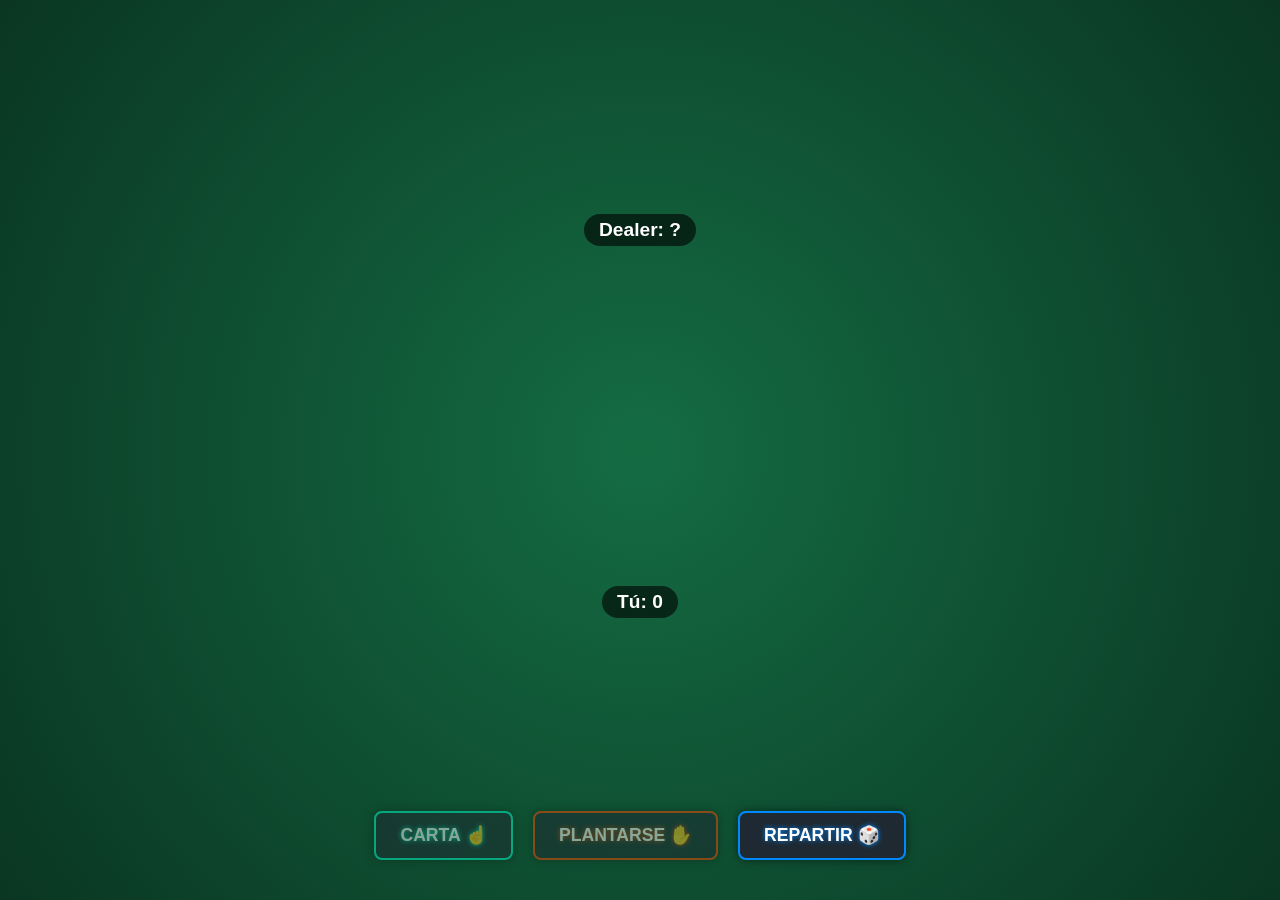
==== blackjack.html @ 56d58ff1 "Create blackjack.html" ====
<!DOCTYPE html>
<html lang="es">
<head>
<meta charset="UTF-8">
<meta name="viewport" content="width=device-width, initial-scale=1.0">
<title>Blackjack Shoreline</title>
<style>
  :root {
    --mesa-bg: #0f5132;
    --carta-w: 100px;
    --carta-h: 140px;
    --borde-radio: 8px;
    --neon-orange: #ff4500;
    --neon-green: #00ffcc;
  }

  body {
    margin: 0;
    padding: 20px;
    background-color: var(--mesa-bg);
    background-image: radial-gradient(circle, #146c43 0%, #0a3622 100%);
    font-family: 'Inter', sans-serif;
    color: white;
    height: 100vh;
    box-sizing: border-box;
    display: flex;
    flex-direction: column;
    justify-content: space-between;
    overflow: hidden;
  }

  .zona-juego {
    flex: 1;
    display: flex;
    flex-direction: column;
    align-items: center;
    justify-content: center;
    gap: 40px;
  }

  .mano-container {
    display: flex;
    flex-direction: column;
    align-items: center;
    gap: 10px;
  }

  .cartas-area {
    display: flex;
    gap: -40px; /* Las cartas se encimarán ligeramente */
    min-height: var(--carta-h);
  }

  .carta {
    width: var(--carta-w);
    height: var(--carta-h);
    background-color: white;
    border-radius: var(--borde-radio);
    box-shadow: -2px 5px 10px rgba(0,0,0,0.5);
    background-size: cover;
    background-position: center;
    transition: transform 0.3s ease, margin 0.3s ease;
    margin-left: -50px; /* Efecto abanico */
  }
  
  .carta:first-child { margin-left: 0; }
  .carta:hover { transform: translateY(-10px); }

  .carta.boca-abajo {
    background-image: repeating-linear-gradient(45deg, #b30000 0, #b30000 5px, #800000 5px, #800000 10px);
  }

  .carta.joker-glow {
    box-shadow: 0 0 20px #c300ff, 0 0 40px #c300ff;
  }

  .marcador {
    background: rgba(0,0,0,0.6);
    padding: 5px 15px;
    border-radius: 20px;
    font-weight: bold;
    font-size: 1.2rem;
  }

  .controles {
    display: flex;
    justify-content: center;
    gap: 20px;
    padding-bottom: 20px;
  }

  button {
    background: rgba(31, 40, 51, 0.95);
    color: #fff;
    border: 2px solid #fff;
    padding: 12px 24px;
    font-size: 1.1rem;
    font-weight: 800;
    border-radius: 8px;
    cursor: pointer;
    box-shadow: 0 0 10px rgba(0,0,0,0.5);
    text-transform: uppercase;
    transition: all 0.2s ease;
  }

  button:hover:not(:disabled) { transform: scale(1.05); }
  button:disabled { opacity: 0.5; cursor: not-allowed; border-color: #555; }

  #btn-pedir { border-color: var(--neon-green); text-shadow: 0 0 5px var(--neon-green); }
  #btn-plantarse { border-color: var(--neon-orange); text-shadow: 0 0 5px var(--neon-orange); }
  #btn-repartir { border-color: #0088ff; text-shadow: 0 0 5px #0088ff; }

  #mensaje-estado {
    position: absolute;
    top: 50%; left: 50%;
    transform: translate(-50%, -50%);
    font-size: 4rem;
    font-weight: 900;
    text-shadow: 0 5px 15px rgba(0,0,0,0.8);
    pointer-events: none;
    opacity: 0;
    transition: opacity 0.5s ease;
    z-index: 100;
    text-align: center;
  }
</style>
</head>
<body>

<h1 id="mensaje-estado">¡Ganas!</h1>

<div class="zona-juego">
  <div class="mano-container">
    <div class="marcador" id="puntos-dealer">Dealer: ?</div>
    <div class="cartas-area" id="cartas-dealer"></div>
  </div>

  <div class="mano-container">
    <div class="cartas-area" id="cartas-jugador"></div>
    <div class="marcador" id="puntos-jugador">Tú: 0</div>
  </div>
</div>

<div class="controles">
  <button id="btn-pedir" onclick="pedirCarta()" disabled>Carta ☝️</button>
  <button id="btn-plantarse" onclick="plantarse()" disabled>Plantarse ✋</button>
  <button id="btn-repartir" onclick="iniciarJuego()">Repartir 🎲</button>
</div>

<script>
const palos = ['Corazones', 'Diamantes', 'Treboles', 'Picas'];
const rangos = ['A', '2', '3', '4', '5', '6', '7', '8', '9', '10', 'J', 'Q', 'K'];

let mazo = [];
let manoJugador = [];
let manoDealer = [];
let juegoTerminado = true;

function crearMazo() {
  mazo = [];
  // 52 cartas clásicas
  for (let palo of palos) {
    for (let rango of rangos) {
      let valor = parseInt(rango);
      if (['J', 'Q', 'K'].includes(rango)) valor = 10;
      if (rango === 'A') valor = 11;
      mazo.push({ id: `${rango}_${palo}`, img: `./Naipes/${rango}_${palo}.png`, valor: valor, esJoker: false });
    }
  }
  // Los 2 Jokers (Valen 10 puntos en esta versión)
  mazo.push({ id: `1_Joker`, img: `./Naipes/1_Joker.png`, valor: 10, esJoker: true });
  mazo.push({ id: `2_Joker`, img: `./Naipes/2_Joker.png`, valor: 10, esJoker: true });

  // Barajar
  for (let i = mazo.length - 1; i > 0; i--) {
    const j = Math.floor(Math.random() * (i + 1));
    [mazo[i], mazo[j]] = [mazo[j], mazo[i]];
  }
}

function calcularPuntos(mano) {
  let total = 0;
  let ases = 0;
  for (let carta of mano) {
    total += carta.valor;
    if (carta.valor === 11) ases += 1;
  }
  // Ajustar Ases si nos pasamos de 21
  while (total > 21 && ases > 0) {
    total -= 10; // El As pasa de valer 11 a valer 1
    ases -= 1;
  }
  return total;
}

function renderizarCartas() {
  const divJugador = document.getElementById('cartas-jugador');
  const divDealer = document.getElementById('cartas-dealer');
  
  divJugador.innerHTML = '';
  divDealer.innerHTML = '';

  // Dibujar Jugador
  manoJugador.forEach(carta => {
    let div = document.createElement('div');
    div.className = 'carta' + (carta.esJoker ? ' joker-glow' : '');
    div.style.backgroundImage = `url('${carta.img}')`;
    divJugador.appendChild(div);
  });

  // Dibujar Dealer
  manoDealer.forEach((carta, index) => {
    let div = document.createElement('div');
    div.className = 'carta' + (carta.esJoker && juegoTerminado ? ' joker-glow' : '');
    
    // Ocultar la primera carta del dealer si el juego sigue
    if (index === 0 && !juegoTerminado) {
      div.classList.add('boca-abajo');
    } else {
      div.style.backgroundImage = `url('${carta.img}')`;
    }
    divDealer.appendChild(div);
  });

  // Actualizar marcadores
  document.getElementById('puntos-jugador').innerText = `Tú: ${calcularPuntos(manoJugador)}`;
  
  if (juegoTerminado) {
    document.getElementById('puntos-dealer').innerText = `Dealer: ${calcularPuntos(manoDealer)}`;
  } else {
    // Si no ha terminado, solo mostramos el valor de su carta visible
    document.getElementById('puntos-dealer').innerText = `Dealer: ?`; 
  }
}

function mostrarMensaje(texto, color) {
  const msg = document.getElementById('mensaje-estado');
  msg.innerText = texto;
  msg.style.color = color;
  msg.style.opacity = 1;
}

function alternarBotones(jugando) {
  document.getElementById('btn-pedir').disabled = !jugando;
  document.getElementById('btn-plantarse').disabled = !jugando;
  document.getElementById('btn-repartir').disabled = jugando;
}

function iniciarJuego() {
  crearMazo();
  manoJugador = [mazo.pop(), mazo.pop()];
  manoDealer = [mazo.pop(), mazo.pop()];
  juegoTerminado = false;
  
  document.getElementById('mensaje-estado').style.opacity = 0;
  alternarBotones(true);
  renderizarCartas();

  // Revisar si hubo Blackjack natural (21 en las dos primeras cartas)
  if (calcularPuntos(manoJugador) === 21) {
    plantarse();
  }
}

function pedirCarta() {
  if (juegoTerminado) return;
  
  manoJugador.push(mazo.pop());
  renderizarCartas();

  if (calcularPuntos(manoJugador) > 21) {
    terminarJuego("¡Te pasaste! 💥", "#ff4500");
  } else if (calcularPuntos(manoJugador) === 21) {
    plantarse();
  }
}

function plantarse() {
  if (juegoTerminado) return;
  juegoTerminado = true;
  alternarBotones(false);
  
  // Turno automático del Dealer (Pide carta hasta tener 17 o más)
  let puntosDealer = calcularPuntos(manoDealer);
  while (puntosDealer < 17) {
    manoDealer.push(mazo.pop());
    puntosDealer = calcularPuntos(manoDealer);
  }

  renderizarCartas();
  determinarGanador();
}

function determinarGanador() {
  let puntosJugador = calcularPuntos(manoJugador);
  let puntosDealer = calcularPuntos(manoDealer);

  if (puntosDealer > 21) {
    terminarJuego("¡Dealer se pasó! GANAS 🎉", "#00ffcc");
  } else if (puntosJugador > puntosDealer) {
    terminarJuego("¡GANAS! 🏆", "#00ffcc");
  } else if (puntosJugador < puntosDealer) {
    terminarJuego("Dealer gana 💀", "#ff4500");
  } else {
    terminarJuego("Empate 🤝", "#ffff00");
  }
}

function terminarJuego(mensaje, color) {
  juegoTerminado = true;
  alternarBotones(false);
  renderizarCartas();
  mostrarMensaje(mensaje, color);
}
</script>
</body>
</html>
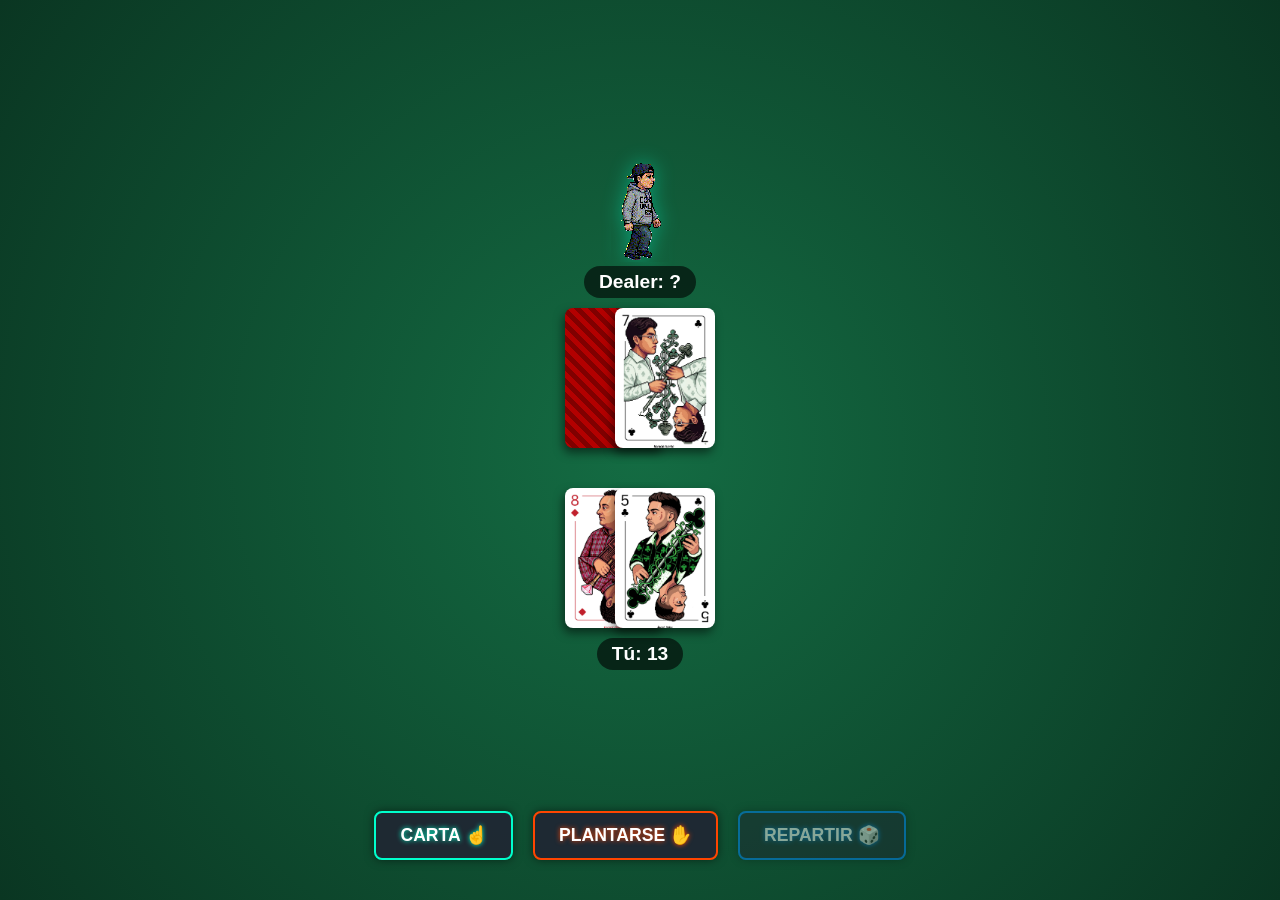
==== commit f786a7a4: "Update blackjack.html" ====
--- a/blackjack.html
+++ b/blackjack.html
@@ -27,6 +27,7 @@
     flex-direction: column;
     justify-content: space-between;
     overflow: hidden;
+    position: relative;
   }
 
   .zona-juego {
@@ -45,9 +46,33 @@
     gap: 10px;
   }
 
+  /* === NUEVO: ESTILOS DEL DEALER (SPRITE) === */
+  .dealer-info {
+    display: flex;
+    flex-direction: column;
+    align-items: center;
+    gap: 5px;
+  }
+
+  .dealer-sprite {
+    height: 100px; /* Tamaño del personaje */
+    width: auto;
+    image-rendering: pixelated;
+    image-rendering: crisp-edges;
+    filter: drop-shadow(0 0 10px rgba(0, 255, 204, 0.4));
+    transition: all 0.5s ease;
+  }
+
+  /* Efecto cuando el dealer pierde */
+  .dealer-derrotado {
+    filter: grayscale(100%) opacity(0.6) drop-shadow(0 0 0px transparent);
+    transform: scale(0.9) translateY(10px);
+  }
+  /* ======================================= */
+
   .cartas-area {
     display: flex;
-    gap: -40px; /* Las cartas se encimarán ligeramente */
+    gap: -40px;
     min-height: var(--carta-h);
   }
 
@@ -60,7 +85,7 @@
     background-size: cover;
     background-position: center;
     transition: transform 0.3s ease, margin 0.3s ease;
-    margin-left: -50px; /* Efecto abanico */
+    margin-left: -50px;
   }
   
   .carta:first-child { margin-left: 0; }
@@ -70,9 +95,7 @@
     background-image: repeating-linear-gradient(45deg, #b30000 0, #b30000 5px, #800000 5px, #800000 10px);
   }
 
-  .carta.joker-glow {
-    box-shadow: 0 0 20px #c300ff, 0 0 40px #c300ff;
-  }
+  .carta.joker-glow { box-shadow: 0 0 20px #c300ff, 0 0 40px #c300ff; }
 
   .marcador {
     background: rgba(0,0,0,0.6);
@@ -80,6 +103,7 @@
     border-radius: 20px;
     font-weight: bold;
     font-size: 1.2rem;
+    z-index: 10;
   }
 
   .controles {
@@ -87,6 +111,7 @@
     justify-content: center;
     gap: 20px;
     padding-bottom: 20px;
+    z-index: 10;
   }
 
   button {
@@ -123,6 +148,23 @@
     z-index: 100;
     text-align: center;
   }
+
+  /* === NUEVO: ANIMACIÓN CONFETI === */
+  .confeti {
+    position: absolute;
+    top: -20px;
+    width: 10px;
+    height: 20px;
+    background-color: var(--neon-green);
+    z-index: 50;
+    animation: caer linear forwards;
+  }
+
+  @keyframes caer {
+    0% { transform: translateY(0) rotate(0deg); opacity: 1; }
+    100% { transform: translateY(110vh) rotate(720deg); opacity: 0; }
+  }
+  /* ================================ */
 </style>
 </head>
 <body>
@@ -131,7 +173,10 @@
 
 <div class="zona-juego">
   <div class="mano-container">
-    <div class="marcador" id="puntos-dealer">Dealer: ?</div>
+    <div class="dealer-info">
+      <img id="dealer-sprite" class="dealer-sprite" src="" style="display:none;" alt="Dealer">
+      <div class="marcador" id="puntos-dealer">Dealer: ?</div>
+    </div>
     <div class="cartas-area" id="cartas-dealer"></div>
   </div>
 
@@ -151,14 +196,50 @@
 const palos = ['Corazones', 'Diamantes', 'Treboles', 'Picas'];
 const rangos = ['A', '2', '3', '4', '5', '6', '7', '8', '9', '10', 'J', 'Q', 'K'];
 
+// Array con los nombres de tus Gifs (basado en tu captura)
+const listaSprites = ['5674', '5699', '5729', '5798', '5845', '5857', '5944', '5946', '5959', '5994', '6001', '6073', '6089', '6102', '6103', '6173', '6645'];
+
 let mazo = [];
 let manoJugador = [];
 let manoDealer = [];
 let juegoTerminado = true;
 
+// === NUEVO: FUNCIONES VISUALES (DEALER Y CONFETI) ===
+function elegirDealerAlAzar() {
+  const imgDealer = document.getElementById('dealer-sprite');
+  const idAleatorio = listaSprites[Math.floor(Math.random() * listaSprites.length)];
+  
+  imgDealer.src = `./Sprite/${idAleatorio}.gif`;
+  imgDealer.style.display = 'block';
+  imgDealer.classList.remove('dealer-derrotado'); // Quitar efecto de derrota si lo tenía
+  
+  // Si no encuentra la imagen, la oculta para que no se vea feo
+  imgDealer.onerror = function() { this.style.display = 'none'; };
+}
+
+function lanzarConfeti() {
+  const colores = ['#00ffcc', '#ff4500', '#c300ff', '#ffff00', '#ffffff'];
+  
+  for (let i = 0; i < 60; i++) {
+    let confeti = document.createElement('div');
+    confeti.className = 'confeti';
+    
+    // Posición, color y velocidad aleatoria
+    confeti.style.left = Math.random() * 100 + 'vw';
+    confeti.style.backgroundColor = colores[Math.floor(Math.random() * colores.length)];
+    confeti.style.animationDuration = (Math.random() * 2 + 2) + 's';
+    confeti.style.animationDelay = (Math.random() * 0.5) + 's';
+    
+    document.body.appendChild(confeti);
+    
+    // Limpiar el DOM después de que caigan
+    setTimeout(() => confeti.remove(), 4000);
+  }
+}
+// ====================================================
+
 function crearMazo() {
   mazo = [];
-  // 52 cartas clásicas
   for (let palo of palos) {
     for (let rango of rangos) {
       let valor = parseInt(rango);
@@ -167,11 +248,9 @@
       mazo.push({ id: `${rango}_${palo}`, img: `./Naipes/${rango}_${palo}.png`, valor: valor, esJoker: false });
     }
   }
-  // Los 2 Jokers (Valen 10 puntos en esta versión)
   mazo.push({ id: `1_Joker`, img: `./Naipes/1_Joker.png`, valor: 10, esJoker: true });
   mazo.push({ id: `2_Joker`, img: `./Naipes/2_Joker.png`, valor: 10, esJoker: true });
 
-  // Barajar
   for (let i = mazo.length - 1; i > 0; i--) {
     const j = Math.floor(Math.random() * (i + 1));
     [mazo[i], mazo[j]] = [mazo[j], mazo[i]];
@@ -185,9 +264,8 @@
     total += carta.valor;
     if (carta.valor === 11) ases += 1;
   }
-  // Ajustar Ases si nos pasamos de 21
   while (total > 21 && ases > 0) {
-    total -= 10; // El As pasa de valer 11 a valer 1
+    total -= 10;
     ases -= 1;
   }
   return total;
@@ -200,7 +278,6 @@
   divJugador.innerHTML = '';
   divDealer.innerHTML = '';
 
-  // Dibujar Jugador
   manoJugador.forEach(carta => {
     let div = document.createElement('div');
     div.className = 'carta' + (carta.esJoker ? ' joker-glow' : '');
@@ -208,12 +285,10 @@
     divJugador.appendChild(div);
   });
 
-  // Dibujar Dealer
   manoDealer.forEach((carta, index) => {
     let div = document.createElement('div');
     div.className = 'carta' + (carta.esJoker && juegoTerminado ? ' joker-glow' : '');
     
-    // Ocultar la primera carta del dealer si el juego sigue
     if (index === 0 && !juegoTerminado) {
       div.classList.add('boca-abajo');
     } else {
@@ -222,13 +297,11 @@
     divDealer.appendChild(div);
   });
 
-  // Actualizar marcadores
   document.getElementById('puntos-jugador').innerText = `Tú: ${calcularPuntos(manoJugador)}`;
   
   if (juegoTerminado) {
     document.getElementById('puntos-dealer').innerText = `Dealer: ${calcularPuntos(manoDealer)}`;
   } else {
-    // Si no ha terminado, solo mostramos el valor de su carta visible
     document.getElementById('puntos-dealer').innerText = `Dealer: ?`; 
   }
 }
@@ -248,6 +321,8 @@
 
 function iniciarJuego() {
   crearMazo();
+  elegirDealerAlAzar(); // <--- Llamamos al dealer al iniciar
+  
   manoJugador = [mazo.pop(), mazo.pop()];
   manoDealer = [mazo.pop(), mazo.pop()];
   juegoTerminado = false;
@@ -256,7 +331,6 @@
   alternarBotones(true);
   renderizarCartas();
 
-  // Revisar si hubo Blackjack natural (21 en las dos primeras cartas)
   if (calcularPuntos(manoJugador) === 21) {
     plantarse();
   }
@@ -269,7 +343,7 @@
   renderizarCartas();
 
   if (calcularPuntos(manoJugador) > 21) {
-    terminarJuego("¡Te pasaste! 💥", "#ff4500");
+    terminarJuego("¡Te pasaste! 💥", "#ff4500", false);
   } else if (calcularPuntos(manoJugador) === 21) {
     plantarse();
   }
@@ -280,7 +354,6 @@
   juegoTerminado = true;
   alternarBotones(false);
   
-  // Turno automático del Dealer (Pide carta hasta tener 17 o más)
   let puntosDealer = calcularPuntos(manoDealer);
   while (puntosDealer < 17) {
     manoDealer.push(mazo.pop());
@@ -296,22 +369,32 @@
   let puntosDealer = calcularPuntos(manoDealer);
 
   if (puntosDealer > 21) {
-    terminarJuego("¡Dealer se pasó! GANAS 🎉", "#00ffcc");
+    terminarJuego("¡Dealer se pasó! GANAS 🎉", "#00ffcc", true);
   } else if (puntosJugador > puntosDealer) {
-    terminarJuego("¡GANAS! 🏆", "#00ffcc");
+    terminarJuego("¡GANAS! 🏆", "#00ffcc", true);
   } else if (puntosJugador < puntosDealer) {
-    terminarJuego("Dealer gana 💀", "#ff4500");
+    terminarJuego("Dealer gana 💀", "#ff4500", false);
   } else {
-    terminarJuego("Empate 🤝", "#ffff00");
-  }
-}
-
-function terminarJuego(mensaje, color) {
+    terminarJuego("Empate 🤝", "#ffff00", false);
+  }
+}
+
+// Actualizamos esta función para que reciba si ganaste o no
+function terminarJuego(mensaje, color, esVictoria) {
   juegoTerminado = true;
   alternarBotones(false);
   renderizarCartas();
   mostrarMensaje(mensaje, color);
-}
+  
+  // Lógica de victoria/derrota
+  if (esVictoria) {
+    lanzarConfeti();
+    document.getElementById('dealer-sprite').classList.add('dealer-derrotado');
+  }
+}
+
+// Iniciar automáticamente al cargar la página por primera vez
+window.onload = iniciarJuego;
 </script>
 </body>
 </html>
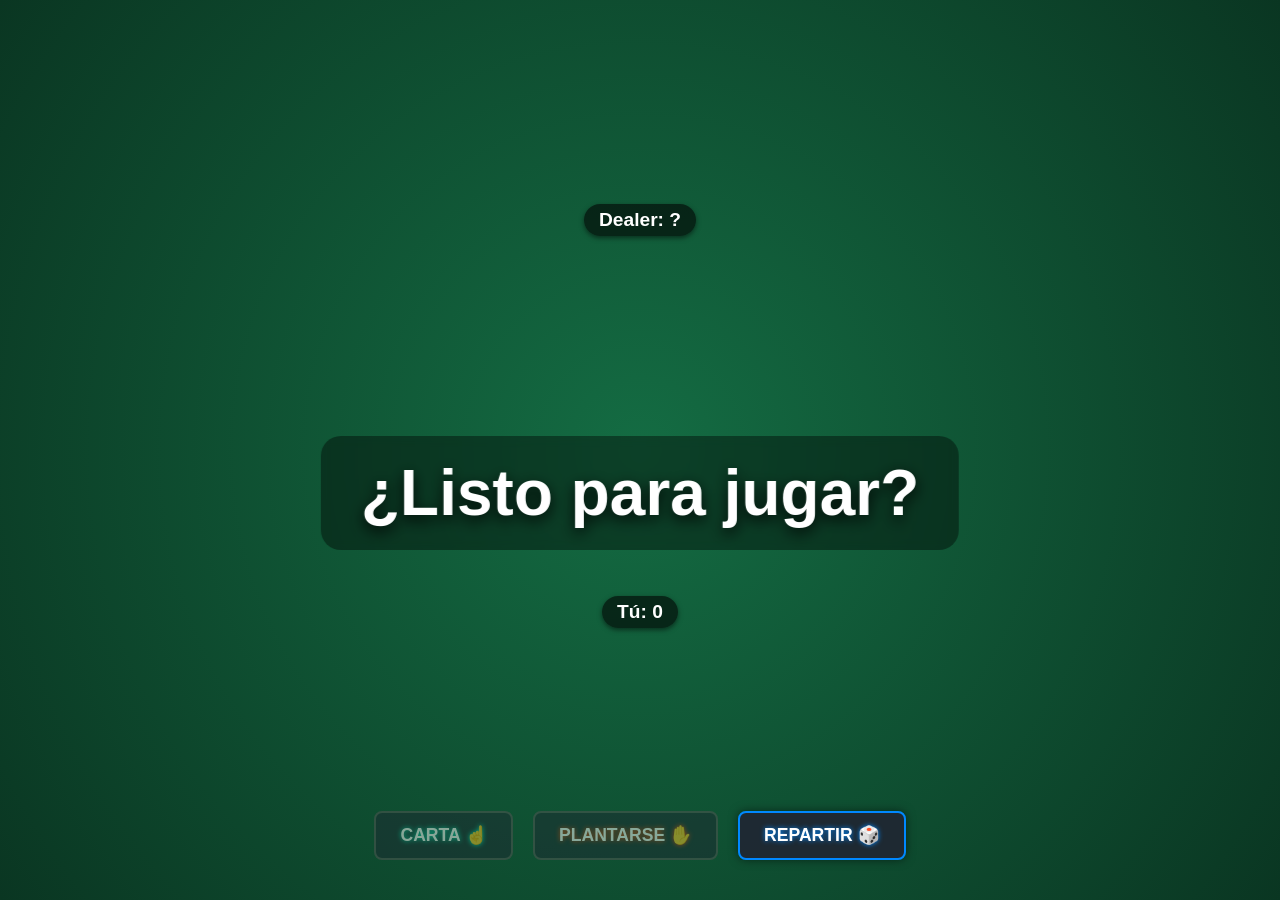
==== commit 91345faf: "Update blackjack.html" ====
--- a/blackjack.html
+++ b/blackjack.html
@@ -30,45 +30,35 @@
     position: relative;
   }
 
+  /* Animación de sacudida cuando pierdes */
+  .mesa-temblando {
+    animation: sacudir 0.4s ease-in-out;
+  }
+
+  @keyframes sacudir {
+    0% { transform: translateX(0); }
+    20% { transform: translateX(-15px) rotate(-1deg); }
+    40% { transform: translateX(15px) rotate(1deg); }
+    60% { transform: translateX(-15px) rotate(-1deg); }
+    80% { transform: translateX(15px) rotate(1deg); }
+    100% { transform: translateX(0); }
+  }
+
   .zona-juego {
     flex: 1;
     display: flex;
     flex-direction: column;
     align-items: center;
     justify-content: center;
-    gap: 40px;
+    gap: 50px;
   }
 
   .mano-container {
     display: flex;
     flex-direction: column;
     align-items: center;
-    gap: 10px;
-  }
-
-  /* === NUEVO: ESTILOS DEL DEALER (SPRITE) === */
-  .dealer-info {
-    display: flex;
-    flex-direction: column;
-    align-items: center;
-    gap: 5px;
-  }
-
-  .dealer-sprite {
-    height: 100px; /* Tamaño del personaje */
-    width: auto;
-    image-rendering: pixelated;
-    image-rendering: crisp-edges;
-    filter: drop-shadow(0 0 10px rgba(0, 255, 204, 0.4));
-    transition: all 0.5s ease;
-  }
-
-  /* Efecto cuando el dealer pierde */
-  .dealer-derrotado {
-    filter: grayscale(100%) opacity(0.6) drop-shadow(0 0 0px transparent);
-    transform: scale(0.9) translateY(10px);
-  }
-  /* ======================================= */
+    gap: 15px;
+  }
 
   .cartas-area {
     display: flex;
@@ -76,7 +66,14 @@
     min-height: var(--carta-h);
   }
 
+  /* Animación de reparto de cartas */
+  @keyframes aparecer-carta {
+    0% { top: -60px; opacity: 0; transform: scale(0.8) rotate(10deg); }
+    100% { top: 0; opacity: 1; transform: scale(1) rotate(0deg); }
+  }
+
   .carta {
+    position: relative;
     width: var(--carta-w);
     height: var(--carta-h);
     background-color: white;
@@ -86,10 +83,11 @@
     background-position: center;
     transition: transform 0.3s ease, margin 0.3s ease;
     margin-left: -50px;
+    animation: aparecer-carta 0.4s cubic-bezier(0.175, 0.885, 0.32, 1.275) forwards;
   }
   
   .carta:first-child { margin-left: 0; }
-  .carta:hover { transform: translateY(-10px); }
+  .carta:hover { transform: translateY(-15px) !important; z-index: 20; }
 
   .carta.boca-abajo {
     background-image: repeating-linear-gradient(45deg, #b30000 0, #b30000 5px, #800000 5px, #800000 10px);
@@ -104,6 +102,7 @@
     font-weight: bold;
     font-size: 1.2rem;
     z-index: 10;
+    box-shadow: 0 2px 5px rgba(0,0,0,0.5);
   }
 
   .controles {
@@ -129,11 +128,22 @@
   }
 
   button:hover:not(:disabled) { transform: scale(1.05); }
-  button:disabled { opacity: 0.5; cursor: not-allowed; border-color: #555; }
+  button:disabled { opacity: 0.5; cursor: not-allowed; border-color: #555 !important; box-shadow: none !important; }
 
   #btn-pedir { border-color: var(--neon-green); text-shadow: 0 0 5px var(--neon-green); }
   #btn-plantarse { border-color: var(--neon-orange); text-shadow: 0 0 5px var(--neon-orange); }
   #btn-repartir { border-color: #0088ff; text-shadow: 0 0 5px #0088ff; }
+
+  /* Pulso para invitar a jugar */
+  @keyframes pulso-btn {
+    0% { box-shadow: 0 0 10px #0088ff; transform: scale(1); }
+    50% { box-shadow: 0 0 25px #0088ff, 0 0 10px #0088ff inset; transform: scale(1.05); }
+    100% { box-shadow: 0 0 10px #0088ff; transform: scale(1); }
+  }
+
+  .btn-animado {
+    animation: pulso-btn 1.5s infinite;
+  }
 
   #mensaje-estado {
     position: absolute;
@@ -141,15 +151,19 @@
     transform: translate(-50%, -50%);
     font-size: 4rem;
     font-weight: 900;
-    text-shadow: 0 5px 15px rgba(0,0,0,0.8);
+    text-shadow: 0 5px 15px rgba(0,0,0,0.9);
     pointer-events: none;
-    opacity: 0;
-    transition: opacity 0.5s ease;
+    opacity: 1; /* Ahora es visible desde el inicio */
+    transition: opacity 0.3s ease, transform 0.3s ease;
     z-index: 100;
     text-align: center;
-  }
-
-  /* === NUEVO: ANIMACIÓN CONFETI === */
+    background: rgba(0,0,0,0.4);
+    padding: 20px 40px;
+    border-radius: 20px;
+    backdrop-filter: blur(5px);
+  }
+
+  /* Animación Confeti */
   .confeti {
     position: absolute;
     top: -20px;
@@ -164,19 +178,15 @@
     0% { transform: translateY(0) rotate(0deg); opacity: 1; }
     100% { transform: translateY(110vh) rotate(720deg); opacity: 0; }
   }
-  /* ================================ */
 </style>
 </head>
 <body>
 
-<h1 id="mensaje-estado">¡Ganas!</h1>
-
-<div class="zona-juego">
+<h1 id="mensaje-estado">Blackjack 21</h1>
+
+<div class="zona-juego" id="mesa-juego">
   <div class="mano-container">
-    <div class="dealer-info">
-      <img id="dealer-sprite" class="dealer-sprite" src="" style="display:none;" alt="Dealer">
-      <div class="marcador" id="puntos-dealer">Dealer: ?</div>
-    </div>
+    <div class="marcador" id="puntos-dealer">Dealer: ?</div>
     <div class="cartas-area" id="cartas-dealer"></div>
   </div>
 
@@ -189,54 +199,31 @@
 <div class="controles">
   <button id="btn-pedir" onclick="pedirCarta()" disabled>Carta ☝️</button>
   <button id="btn-plantarse" onclick="plantarse()" disabled>Plantarse ✋</button>
-  <button id="btn-repartir" onclick="iniciarJuego()">Repartir 🎲</button>
+  <button id="btn-repartir" class="btn-animado" onclick="iniciarJuego()">Repartir 🎲</button>
 </div>
 
 <script>
 const palos = ['Corazones', 'Diamantes', 'Treboles', 'Picas'];
 const rangos = ['A', '2', '3', '4', '5', '6', '7', '8', '9', '10', 'J', 'Q', 'K'];
-
-// Array con los nombres de tus Gifs (basado en tu captura)
-const listaSprites = ['5674', '5699', '5729', '5798', '5845', '5857', '5944', '5946', '5959', '5994', '6001', '6073', '6089', '6102', '6103', '6173', '6645'];
 
 let mazo = [];
 let manoJugador = [];
 let manoDealer = [];
 let juegoTerminado = true;
 
-// === NUEVO: FUNCIONES VISUALES (DEALER Y CONFETI) ===
-function elegirDealerAlAzar() {
-  const imgDealer = document.getElementById('dealer-sprite');
-  const idAleatorio = listaSprites[Math.floor(Math.random() * listaSprites.length)];
-  
-  imgDealer.src = `./Sprite/${idAleatorio}.gif`;
-  imgDealer.style.display = 'block';
-  imgDealer.classList.remove('dealer-derrotado'); // Quitar efecto de derrota si lo tenía
-  
-  // Si no encuentra la imagen, la oculta para que no se vea feo
-  imgDealer.onerror = function() { this.style.display = 'none'; };
-}
-
 function lanzarConfeti() {
   const colores = ['#00ffcc', '#ff4500', '#c300ff', '#ffff00', '#ffffff'];
-  
   for (let i = 0; i < 60; i++) {
     let confeti = document.createElement('div');
     confeti.className = 'confeti';
-    
-    // Posición, color y velocidad aleatoria
     confeti.style.left = Math.random() * 100 + 'vw';
     confeti.style.backgroundColor = colores[Math.floor(Math.random() * colores.length)];
     confeti.style.animationDuration = (Math.random() * 2 + 2) + 's';
     confeti.style.animationDelay = (Math.random() * 0.5) + 's';
-    
     document.body.appendChild(confeti);
-    
-    // Limpiar el DOM después de que caigan
     setTimeout(() => confeti.remove(), 4000);
   }
 }
-// ====================================================
 
 function crearMazo() {
   mazo = [];
@@ -278,10 +265,12 @@
   divJugador.innerHTML = '';
   divDealer.innerHTML = '';
 
-  manoJugador.forEach(carta => {
+  manoJugador.forEach((carta, index) => {
     let div = document.createElement('div');
     div.className = 'carta' + (carta.esJoker ? ' joker-glow' : '');
     div.style.backgroundImage = `url('${carta.img}')`;
+    // Añadir un pequeño retraso a cada carta para efecto de reparto en cascada
+    div.style.animationDelay = `${index * 0.15}s`;
     divJugador.appendChild(div);
   });
 
@@ -294,6 +283,7 @@
     } else {
       div.style.backgroundImage = `url('${carta.img}')`;
     }
+    div.style.animationDelay = `${index * 0.15}s`;
     divDealer.appendChild(div);
   });
 
@@ -311,29 +301,48 @@
   msg.innerText = texto;
   msg.style.color = color;
   msg.style.opacity = 1;
+  msg.style.transform = "translate(-50%, -50%) scale(1)";
+}
+
+function ocultarMensaje() {
+  const msg = document.getElementById('mensaje-estado');
+  msg.style.opacity = 0;
+  msg.style.transform = "translate(-50%, -50%) scale(0.8)";
 }
 
 function alternarBotones(jugando) {
   document.getElementById('btn-pedir').disabled = !jugando;
   document.getElementById('btn-plantarse').disabled = !jugando;
   document.getElementById('btn-repartir').disabled = jugando;
+  
+  const btnRepartir = document.getElementById('btn-repartir');
+  if (jugando) {
+    btnRepartir.classList.remove('btn-animado');
+  } else {
+    btnRepartir.classList.add('btn-animado');
+  }
 }
 
 function iniciarJuego() {
+  // Limpiar mesa temblando si existía
+  document.getElementById('mesa-juego').classList.remove('mesa-temblando');
+  
   crearMazo();
-  elegirDealerAlAzar(); // <--- Llamamos al dealer al iniciar
+  ocultarMensaje();
   
   manoJugador = [mazo.pop(), mazo.pop()];
   manoDealer = [mazo.pop(), mazo.pop()];
   juegoTerminado = false;
   
-  document.getElementById('mensaje-estado').style.opacity = 0;
   alternarBotones(true);
   renderizarCartas();
 
-  if (calcularPuntos(manoJugador) === 21) {
-    plantarse();
-  }
+  // Darle tiempo a la animación de reparto antes de avisar si ganó instantáneamente
+  setTimeout(() => {
+    if (calcularPuntos(manoJugador) === 21) {
+      plantarse();
+    }
+  }, 600);
 }
 
 function pedirCarta() {
@@ -342,11 +351,13 @@
   manoJugador.push(mazo.pop());
   renderizarCartas();
 
-  if (calcularPuntos(manoJugador) > 21) {
-    terminarJuego("¡Te pasaste! 💥", "#ff4500", false);
-  } else if (calcularPuntos(manoJugador) === 21) {
-    plantarse();
-  }
+  setTimeout(() => {
+    if (calcularPuntos(manoJugador) > 21) {
+      terminarJuego("¡Te pasaste! 💥", "#ff4500", false);
+    } else if (calcularPuntos(manoJugador) === 21) {
+      plantarse();
+    }
+  }, 300); // Pequeño delay para que la carta termine de entrar
 }
 
 function plantarse() {
@@ -361,7 +372,10 @@
   }
 
   renderizarCartas();
-  determinarGanador();
+  
+  setTimeout(() => {
+    determinarGanador();
+  }, 500); // Dar tiempo a que voltee su carta boca abajo
 }
 
 function determinarGanador() {
@@ -375,26 +389,33 @@
   } else if (puntosJugador < puntosDealer) {
     terminarJuego("Dealer gana 💀", "#ff4500", false);
   } else {
-    terminarJuego("Empate 🤝", "#ffff00", false);
-  }
-}
-
-// Actualizamos esta función para que reciba si ganaste o no
+    terminarJuego("Empate 🤝", "#ffffff", null); // null para que no tiemble ni tire confeti
+  }
+}
+
 function terminarJuego(mensaje, color, esVictoria) {
   juegoTerminado = true;
   alternarBotones(false);
   renderizarCartas();
   mostrarMensaje(mensaje, color);
   
-  // Lógica de victoria/derrota
-  if (esVictoria) {
+  if (esVictoria === true) {
     lanzarConfeti();
-    document.getElementById('dealer-sprite').classList.add('dealer-derrotado');
-  }
-}
-
-// Iniciar automáticamente al cargar la página por primera vez
-window.onload = iniciarJuego;
+  } else if (esVictoria === false) {
+    // Añadimos el temblor a la mesa si pierde
+    const mesa = document.getElementById('mesa-juego');
+    mesa.classList.add('mesa-temblando');
+  }
+}
+
+// === ESTADO INICIAL AL ABRIR EL JUEGO ===
+window.onload = () => {
+  alternarBotones(false);
+  document.getElementById('btn-repartir').disabled = false; // Solo botón repartir encendido
+  mostrarMensaje("¿Listo para jugar?", "#ffffff");
+  document.getElementById('cartas-jugador').innerHTML = '';
+  document.getElementById('cartas-dealer').innerHTML = '';
+};
 </script>
 </body>
 </html>
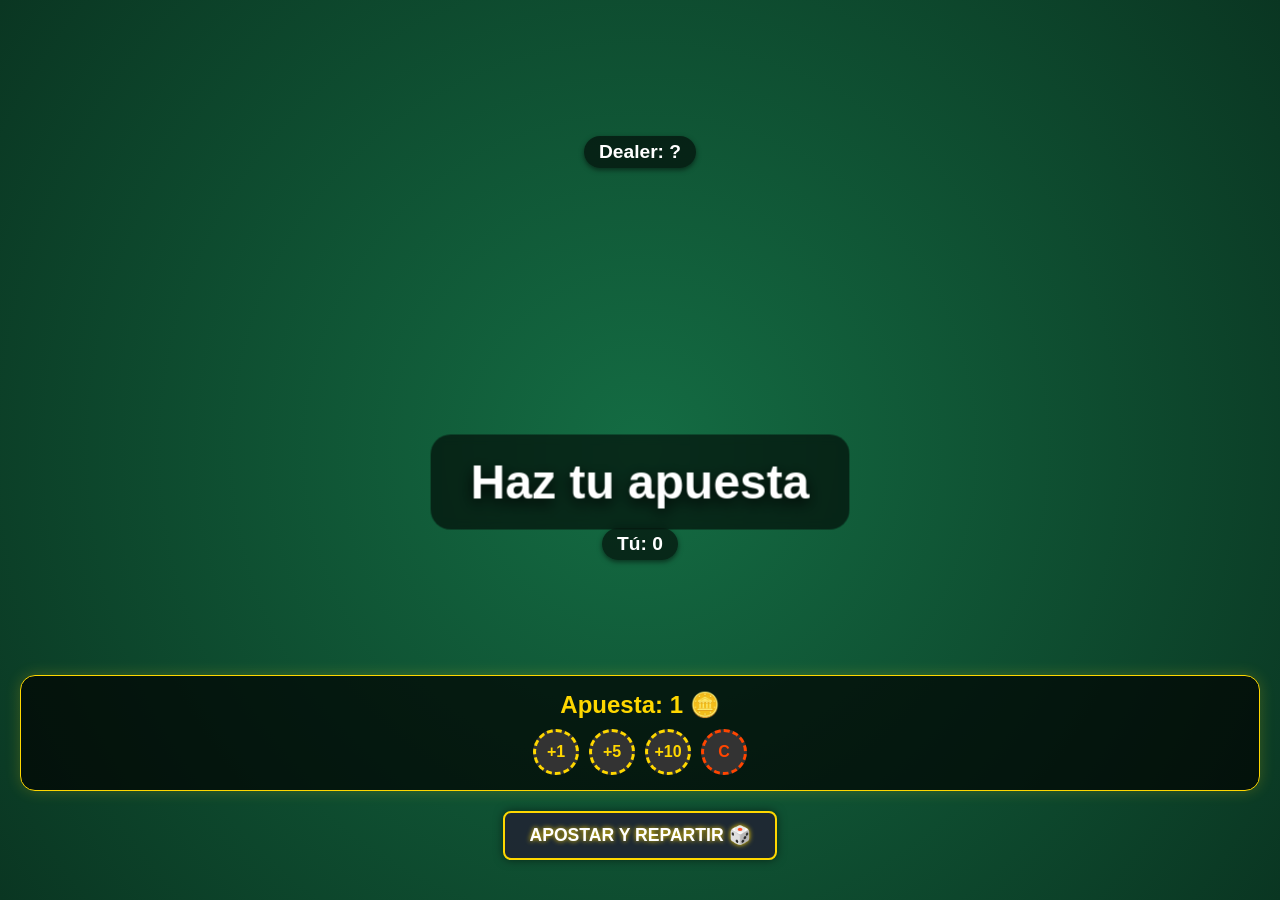
==== commit 678ba4b7: "Update blackjack.html" ====
--- a/blackjack.html
+++ b/blackjack.html
@@ -3,7 +3,7 @@
 <head>
 <meta charset="UTF-8">
 <meta name="viewport" content="width=device-width, initial-scale=1.0">
-<title>Blackjack Shoreline</title>
+<title>Blackjack Shoreline (Casino)</title>
 <style>
   :root {
     --mesa-bg: #0f5132;
@@ -12,6 +12,7 @@
     --borde-radio: 8px;
     --neon-orange: #ff4500;
     --neon-green: #00ffcc;
+    --neon-gold: #ffd700;
   }
 
   body {
@@ -30,11 +31,8 @@
     position: relative;
   }
 
-  /* Animación de sacudida cuando pierdes */
-  .mesa-temblando {
-    animation: sacudir 0.4s ease-in-out;
-  }
-
+  /* Animaciones */
+  .mesa-temblando { animation: sacudir 0.4s ease-in-out; }
   @keyframes sacudir {
     0% { transform: translateX(0); }
     20% { transform: translateX(-15px) rotate(-1deg); }
@@ -44,6 +42,16 @@
     100% { transform: translateX(0); }
   }
 
+  @keyframes aparecer-carta {
+    0% { top: -60px; opacity: 0; transform: scale(0.8) rotate(10deg); }
+    100% { top: 0; opacity: 1; transform: scale(1) rotate(0deg); }
+  }
+
+  @keyframes flotar-monedas {
+    0% { transform: translateY(0) scale(1); opacity: 1; }
+    100% { transform: translateY(-50px) scale(1.5); opacity: 0; }
+  }
+
   .zona-juego {
     flex: 1;
     display: flex;
@@ -64,12 +72,6 @@
     display: flex;
     gap: -40px;
     min-height: var(--carta-h);
-  }
-
-  /* Animación de reparto de cartas */
-  @keyframes aparecer-carta {
-    0% { top: -60px; opacity: 0; transform: scale(0.8) rotate(10deg); }
-    100% { top: 0; opacity: 1; transform: scale(1) rotate(0deg); }
   }
 
   .carta {
@@ -92,7 +94,6 @@
   .carta.boca-abajo {
     background-image: repeating-linear-gradient(45deg, #b30000 0, #b30000 5px, #800000 5px, #800000 10px);
   }
-
   .carta.joker-glow { box-shadow: 0 0 20px #c300ff, 0 0 40px #c300ff; }
 
   .marcador {
@@ -105,13 +106,35 @@
     box-shadow: 0 2px 5px rgba(0,0,0,0.5);
   }
 
-  .controles {
+  /* --- ZONA DE APUESTAS --- */
+  .zona-apuesta {
+    background: rgba(0,0,0,0.7);
+    padding: 15px;
+    border-radius: 15px;
     display: flex;
-    justify-content: center;
-    gap: 20px;
-    padding-bottom: 20px;
-    z-index: 10;
-  }
+    flex-direction: column;
+    align-items: center;
+    gap: 10px;
+    border: 1px solid var(--neon-gold);
+    box-shadow: 0 0 15px rgba(255, 215, 0, 0.2);
+    margin-bottom: 20px;
+  }
+  
+  .chips-container { display: flex; gap: 10px; }
+  
+  .chip {
+    width: 40px; height: 40px;
+    border-radius: 50%;
+    background: #333; border: 3px dashed var(--neon-gold);
+    color: var(--neon-gold); font-weight: bold;
+    display: flex; justify-content: center; align-items: center;
+    cursor: pointer; transition: all 0.2s;
+  }
+  .chip:hover { transform: scale(1.1); background: var(--neon-gold); color: #000; }
+  
+  .apuesta-display { font-size: 1.5rem; color: var(--neon-gold); font-weight: 900; }
+
+  .controles { display: flex; justify-content: center; gap: 20px; padding-bottom: 20px; z-index: 10; }
 
   button {
     background: rgba(31, 40, 51, 0.95);
@@ -132,52 +155,51 @@
 
   #btn-pedir { border-color: var(--neon-green); text-shadow: 0 0 5px var(--neon-green); }
   #btn-plantarse { border-color: var(--neon-orange); text-shadow: 0 0 5px var(--neon-orange); }
-  #btn-repartir { border-color: #0088ff; text-shadow: 0 0 5px #0088ff; }
-
-  /* Pulso para invitar a jugar */
-  @keyframes pulso-btn {
-    0% { box-shadow: 0 0 10px #0088ff; transform: scale(1); }
-    50% { box-shadow: 0 0 25px #0088ff, 0 0 10px #0088ff inset; transform: scale(1.05); }
-    100% { box-shadow: 0 0 10px #0088ff; transform: scale(1); }
-  }
+  #btn-repartir { border-color: var(--neon-gold); text-shadow: 0 0 5px var(--neon-gold); }
 
   .btn-animado {
     animation: pulso-btn 1.5s infinite;
+  }
+  @keyframes pulso-btn {
+    0% { box-shadow: 0 0 10px var(--neon-gold); transform: scale(1); }
+    50% { box-shadow: 0 0 25px var(--neon-gold), 0 0 10px var(--neon-gold) inset; transform: scale(1.05); }
+    100% { box-shadow: 0 0 10px var(--neon-gold); transform: scale(1); }
   }
 
   #mensaje-estado {
     position: absolute;
     top: 50%; left: 50%;
     transform: translate(-50%, -50%);
-    font-size: 4rem;
+    font-size: 3rem;
     font-weight: 900;
     text-shadow: 0 5px 15px rgba(0,0,0,0.9);
     pointer-events: none;
-    opacity: 1; /* Ahora es visible desde el inicio */
+    opacity: 1;
     transition: opacity 0.3s ease, transform 0.3s ease;
     z-index: 100;
     text-align: center;
-    background: rgba(0,0,0,0.4);
+    background: rgba(0,0,0,0.6);
     padding: 20px 40px;
     border-radius: 20px;
     backdrop-filter: blur(5px);
   }
 
-  /* Animación Confeti */
+  .flotante-dinero {
+    position: absolute;
+    top: 40%; left: 50%;
+    font-size: 4rem;
+    font-weight: 900;
+    pointer-events: none;
+    z-index: 200;
+    text-shadow: 0 0 20px rgba(0,0,0,0.8);
+    animation: flotar-monedas 2s forwards;
+  }
+
   .confeti {
-    position: absolute;
-    top: -20px;
-    width: 10px;
-    height: 20px;
-    background-color: var(--neon-green);
-    z-index: 50;
-    animation: caer linear forwards;
-  }
-
-  @keyframes caer {
-    0% { transform: translateY(0) rotate(0deg); opacity: 1; }
-    100% { transform: translateY(110vh) rotate(720deg); opacity: 0; }
-  }
+    position: absolute; top: -20px; width: 10px; height: 20px;
+    background-color: var(--neon-green); z-index: 50; animation: caer linear forwards;
+  }
+  @keyframes caer { 0% { transform: translateY(0) rotate(0deg); opacity: 1; } 100% { transform: translateY(110vh) rotate(720deg); opacity: 0; } }
 </style>
 </head>
 <body>
@@ -196,10 +218,20 @@
   </div>
 </div>
 
+<div class="zona-apuesta" id="panel-apuesta">
+  <div class="apuesta-display">Apuesta: <span id="valor-apuesta">1</span> 🪙</div>
+  <div class="chips-container">
+    <div class="chip" onclick="ajustarApuesta(1)">+1</div>
+    <div class="chip" onclick="ajustarApuesta(5)">+5</div>
+    <div class="chip" onclick="ajustarApuesta(10)">+10</div>
+    <div class="chip" style="border-color: #ff4500; color: #ff4500;" onclick="resetApuesta()">C</div>
+  </div>
+</div>
+
 <div class="controles">
-  <button id="btn-pedir" onclick="pedirCarta()" disabled>Carta ☝️</button>
-  <button id="btn-plantarse" onclick="plantarse()" disabled>Plantarse ✋</button>
-  <button id="btn-repartir" class="btn-animado" onclick="iniciarJuego()">Repartir 🎲</button>
+  <button id="btn-pedir" onclick="pedirCarta()" style="display:none;">Carta ☝️</button>
+  <button id="btn-plantarse" onclick="plantarse()" style="display:none;">Plantarse ✋</button>
+  <button id="btn-repartir" class="btn-animado" onclick="iniciarJuego()">Apostar y Repartir 🎲</button>
 </div>
 
 <script>
@@ -210,10 +242,31 @@
 let manoJugador = [];
 let manoDealer = [];
 let juegoTerminado = true;
+let apuestaActual = 1;
+
+// === LÓGICA DE APUESTAS ===
+function ajustarApuesta(cantidad) {
+  apuestaActual += cantidad;
+  document.getElementById('valor-apuesta').innerText = apuestaActual;
+}
+
+function resetApuesta() {
+  apuestaActual = 1;
+  document.getElementById('valor-apuesta').innerText = apuestaActual;
+}
+
+function lanzarAnimacionDinero(texto, color) {
+  let div = document.createElement('div');
+  div.className = 'flotante-dinero';
+  div.innerText = texto;
+  div.style.color = color;
+  document.body.appendChild(div);
+  setTimeout(() => div.remove(), 2000);
+}
 
 function lanzarConfeti() {
-  const colores = ['#00ffcc', '#ff4500', '#c300ff', '#ffff00', '#ffffff'];
-  for (let i = 0; i < 60; i++) {
+  const colores = ['#00ffcc', '#ff4500', '#c300ff', '#ffd700', '#ffffff'];
+  for (let i = 0; i < 80; i++) {
     let confeti = document.createElement('div');
     confeti.className = 'confeti';
     confeti.style.left = Math.random() * 100 + 'vw';
@@ -225,6 +278,7 @@
   }
 }
 
+// === MOTOR DEL JUEGO ===
 function crearMazo() {
   mazo = [];
   for (let palo of palos) {
@@ -269,7 +323,6 @@
     let div = document.createElement('div');
     div.className = 'carta' + (carta.esJoker ? ' joker-glow' : '');
     div.style.backgroundImage = `url('${carta.img}')`;
-    // Añadir un pequeño retraso a cada carta para efecto de reparto en cascada
     div.style.animationDelay = `${index * 0.15}s`;
     divJugador.appendChild(div);
   });
@@ -288,7 +341,6 @@
   });
 
   document.getElementById('puntos-jugador').innerText = `Tú: ${calcularPuntos(manoJugador)}`;
-  
   if (juegoTerminado) {
     document.getElementById('puntos-dealer').innerText = `Dealer: ${calcularPuntos(manoDealer)}`;
   } else {
@@ -304,66 +356,63 @@
   msg.style.transform = "translate(-50%, -50%) scale(1)";
 }
 
-function ocultarMensaje() {
+function iniciarJuego() {
+  // 1. Cobrar la apuesta usando el Banco Central del index.html
+  if (window.parent && window.parent.restarMonedas) {
+      if (!window.parent.restarMonedas(apuestaActual)) {
+          alert("¡Fondos insuficientes! Consigue más monedas en el Dashboard.");
+          return;
+      }
+  }
+
+  // 2. Preparar la mesa
+  document.getElementById('mesa-juego').classList.remove('mesa-temblando');
+  document.getElementById('panel-apuesta').style.display = 'none'; // Ocultar apuestas
+  
   const msg = document.getElementById('mensaje-estado');
   msg.style.opacity = 0;
   msg.style.transform = "translate(-50%, -50%) scale(0.8)";
-}
-
-function alternarBotones(jugando) {
-  document.getElementById('btn-pedir').disabled = !jugando;
-  document.getElementById('btn-plantarse').disabled = !jugando;
-  document.getElementById('btn-repartir').disabled = jugando;
-  
-  const btnRepartir = document.getElementById('btn-repartir');
-  if (jugando) {
-    btnRepartir.classList.remove('btn-animado');
-  } else {
-    btnRepartir.classList.add('btn-animado');
-  }
-}
-
-function iniciarJuego() {
-  // Limpiar mesa temblando si existía
-  document.getElementById('mesa-juego').classList.remove('mesa-temblando');
   
   crearMazo();
-  ocultarMensaje();
-  
   manoJugador = [mazo.pop(), mazo.pop()];
   manoDealer = [mazo.pop(), mazo.pop()];
   juegoTerminado = false;
   
-  alternarBotones(true);
+  // Cambiar botones
+  document.getElementById('btn-repartir').style.display = 'none';
+  document.getElementById('btn-pedir').style.display = 'block';
+  document.getElementById('btn-pedir').disabled = false;
+  document.getElementById('btn-plantarse').style.display = 'block';
+  document.getElementById('btn-plantarse').disabled = false;
+
   renderizarCartas();
 
-  // Darle tiempo a la animación de reparto antes de avisar si ganó instantáneamente
+  // Revisar Blackjack natural
   setTimeout(() => {
-    if (calcularPuntos(manoJugador) === 21) {
-      plantarse();
-    }
+    if (calcularPuntos(manoJugador) === 21) plantarse();
   }, 600);
 }
 
 function pedirCarta() {
   if (juegoTerminado) return;
-  
   manoJugador.push(mazo.pop());
   renderizarCartas();
 
   setTimeout(() => {
     if (calcularPuntos(manoJugador) > 21) {
-      terminarJuego("¡Te pasaste! 💥", "#ff4500", false);
+      terminarJuego("¡Te pasaste! 💥", "#ff4500", "derrota");
     } else if (calcularPuntos(manoJugador) === 21) {
       plantarse();
     }
-  }, 300); // Pequeño delay para que la carta termine de entrar
+  }, 300);
 }
 
 function plantarse() {
   if (juegoTerminado) return;
   juegoTerminado = true;
-  alternarBotones(false);
+  
+  document.getElementById('btn-pedir').disabled = true;
+  document.getElementById('btn-plantarse').disabled = true;
   
   let puntosDealer = calcularPuntos(manoDealer);
   while (puntosDealer < 17) {
@@ -372,47 +421,62 @@
   }
 
   renderizarCartas();
-  
-  setTimeout(() => {
-    determinarGanador();
-  }, 500); // Dar tiempo a que voltee su carta boca abajo
+  setTimeout(determinarGanador, 500);
 }
 
 function determinarGanador() {
-  let puntosJugador = calcularPuntos(manoJugador);
-  let puntosDealer = calcularPuntos(manoDealer);
-
-  if (puntosDealer > 21) {
-    terminarJuego("¡Dealer se pasó! GANAS 🎉", "#00ffcc", true);
-  } else if (puntosJugador > puntosDealer) {
-    terminarJuego("¡GANAS! 🏆", "#00ffcc", true);
-  } else if (puntosJugador < puntosDealer) {
-    terminarJuego("Dealer gana 💀", "#ff4500", false);
+  let pJugador = calcularPuntos(manoJugador);
+  let pDealer = calcularPuntos(manoDealer);
+
+  if (pDealer > 21) {
+    terminarJuego("Dealer se pasó 🎉", "#00ffcc", "victoria");
+  } else if (pJugador > pDealer) {
+    terminarJuego("¡GANAS! 🏆", "#00ffcc", "victoria");
+  } else if (pJugador < pDealer) {
+    terminarJuego("Dealer gana 💀", "#ff4500", "derrota");
   } else {
-    terminarJuego("Empate 🤝", "#ffffff", null); // null para que no tiemble ni tire confeti
-  }
-}
-
-function terminarJuego(mensaje, color, esVictoria) {
+    terminarJuego("Empate 🤝", "#ffffff", "empate");
+  }
+}
+
+function terminarJuego(mensaje, color, resultado) {
   juegoTerminado = true;
-  alternarBotones(false);
   renderizarCartas();
   mostrarMensaje(mensaje, color);
   
-  if (esVictoria === true) {
-    lanzarConfeti();
-  } else if (esVictoria === false) {
-    // Añadimos el temblor a la mesa si pierde
-    const mesa = document.getElementById('mesa-juego');
-    mesa.classList.add('mesa-temblando');
-  }
-}
-
-// === ESTADO INICIAL AL ABRIR EL JUEGO ===
+  // Lógica Económica Final
+  if (window.parent && window.parent.agregarMonedas) {
+      if (resultado === "victoria") {
+          let premio = apuestaActual * 2;
+          // Si fue Blackjack natural con 2 cartas, paga 2.5x (Regla de casino real 3:2)
+          if(calcularPuntos(manoJugador) === 21 && manoJugador.length === 2) premio = Math.floor(apuestaActual * 2.5);
+          
+          window.parent.agregarMonedas(premio);
+          lanzarAnimacionDinero(`+${premio} 🪙`, "var(--neon-gold)");
+          lanzarConfeti();
+      } else if (resultado === "empate") {
+          window.parent.agregarMonedas(apuestaActual); // Te devuelve tu dinero
+          lanzarAnimacionDinero(`Devolución`, "#fff");
+      } else {
+          // Derrota
+          document.getElementById('mesa-juego').classList.add('mesa-temblando');
+          lanzarAnimacionDinero(`-${apuestaActual} 🪙`, "var(--neon-orange)");
+      }
+  }
+
+  // Restaurar UI para nueva partida
+  setTimeout(() => {
+      document.getElementById('btn-pedir').style.display = 'none';
+      document.getElementById('btn-plantarse').style.display = 'none';
+      document.getElementById('btn-repartir').style.display = 'block';
+      document.getElementById('panel-apuesta').style.display = 'flex';
+  }, 2000);
+}
+
 window.onload = () => {
-  alternarBotones(false);
-  document.getElementById('btn-repartir').disabled = false; // Solo botón repartir encendido
-  mostrarMensaje("¿Listo para jugar?", "#ffffff");
+  document.getElementById('btn-pedir').style.display = 'none';
+  document.getElementById('btn-plantarse').style.display = 'none';
+  mostrarMensaje("Haz tu apuesta", "#ffffff");
   document.getElementById('cartas-jugador').innerHTML = '';
   document.getElementById('cartas-dealer').innerHTML = '';
 };
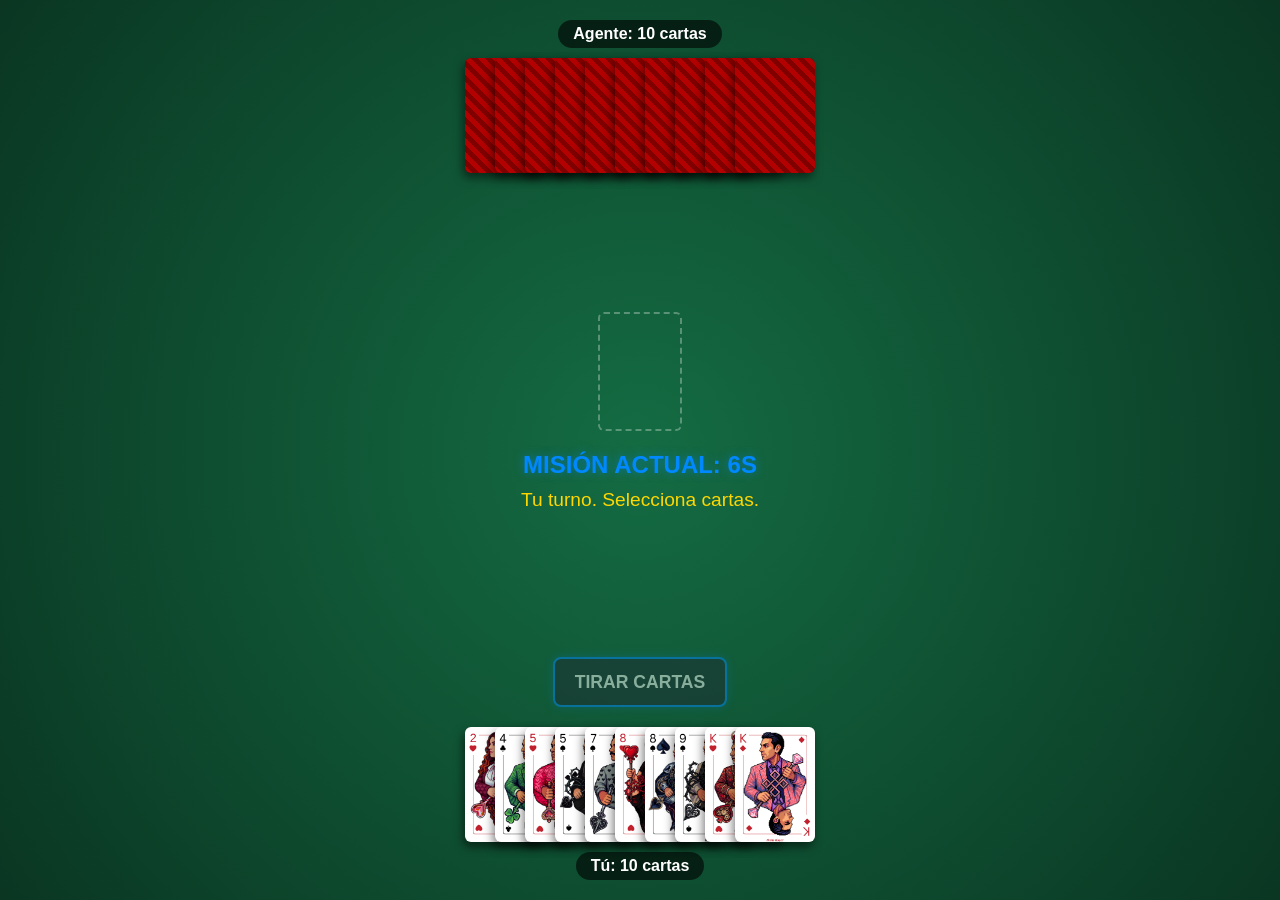
==== commit 45fa1986: "Update blackjack.html" ====
--- a/blackjack.html
+++ b/blackjack.html
@@ -3,15 +3,17 @@
 <head>
 <meta charset="UTF-8">
 <meta name="viewport" content="width=device-width, initial-scale=1.0">
-<title>Blackjack Shoreline (Casino)</title>
+<title>Shoreline Bluff</title>
 <style>
   :root {
     --mesa-bg: #0f5132;
-    --carta-w: 100px;
-    --carta-h: 140px;
-    --borde-radio: 8px;
+    --carta-w: 80px;
+    --carta-h: 115px;
+    --borde-radio: 6px;
     --neon-orange: #ff4500;
     --neon-green: #00ffcc;
+    --neon-blue: #0088ff;
+    --neon-purple: #c300ff;
     --neon-gold: #ffd700;
   }
 
@@ -28,54 +30,23 @@
     flex-direction: column;
     justify-content: space-between;
     overflow: hidden;
-    position: relative;
-  }
-
-  /* Animaciones */
-  .mesa-temblando { animation: sacudir 0.4s ease-in-out; }
-  @keyframes sacudir {
-    0% { transform: translateX(0); }
-    20% { transform: translateX(-15px) rotate(-1deg); }
-    40% { transform: translateX(15px) rotate(1deg); }
-    60% { transform: translateX(-15px) rotate(-1deg); }
-    80% { transform: translateX(15px) rotate(1deg); }
-    100% { transform: translateX(0); }
-  }
-
-  @keyframes aparecer-carta {
-    0% { top: -60px; opacity: 0; transform: scale(0.8) rotate(10deg); }
-    100% { top: 0; opacity: 1; transform: scale(1) rotate(0deg); }
-  }
-
-  @keyframes flotar-monedas {
-    0% { transform: translateY(0) scale(1); opacity: 1; }
-    100% { transform: translateY(-50px) scale(1.5); opacity: 0; }
-  }
-
-  .zona-juego {
-    flex: 1;
+  }
+
+  .zona-bot {
     display: flex;
     flex-direction: column;
     align-items: center;
-    justify-content: center;
-    gap: 50px;
-  }
-
-  .mano-container {
-    display: flex;
-    flex-direction: column;
-    align-items: center;
-    gap: 15px;
+    gap: 10px;
   }
 
   .cartas-area {
     display: flex;
-    gap: -40px;
+    gap: -40px; /* Cartas superpuestas */
     min-height: var(--carta-h);
+    justify-content: center;
   }
 
   .carta {
-    position: relative;
     width: var(--carta-w);
     height: var(--carta-h);
     background-color: white;
@@ -83,64 +54,79 @@
     box-shadow: -2px 5px 10px rgba(0,0,0,0.5);
     background-size: cover;
     background-position: center;
-    transition: transform 0.3s ease, margin 0.3s ease;
+    transition: transform 0.2s ease, margin 0.2s ease;
     margin-left: -50px;
-    animation: aparecer-carta 0.4s cubic-bezier(0.175, 0.885, 0.32, 1.275) forwards;
   }
   
   .carta:first-child { margin-left: 0; }
-  .carta:hover { transform: translateY(-15px) !important; z-index: 20; }
-
+  
   .carta.boca-abajo {
     background-image: repeating-linear-gradient(45deg, #b30000 0, #b30000 5px, #800000 5px, #800000 10px);
   }
-  .carta.joker-glow { box-shadow: 0 0 20px #c300ff, 0 0 40px #c300ff; }
-
-  .marcador {
-    background: rgba(0,0,0,0.6);
-    padding: 5px 15px;
-    border-radius: 20px;
-    font-weight: bold;
-    font-size: 1.2rem;
+
+  /* Efectos para la mano del jugador */
+  #mano-jugador .carta { cursor: pointer; }
+  #mano-jugador .carta:hover { transform: translateY(-10px); }
+  #mano-jugador .carta.seleccionada {
+    transform: translateY(-20px);
+    box-shadow: 0 0 15px var(--neon-green);
+    border: 2px solid var(--neon-green);
     z-index: 10;
-    box-shadow: 0 2px 5px rgba(0,0,0,0.5);
-  }
-
-  /* --- ZONA DE APUESTAS --- */
-  .zona-apuesta {
-    background: rgba(0,0,0,0.7);
-    padding: 15px;
-    border-radius: 15px;
+  }
+
+  .zona-central {
+    flex: 1;
     display: flex;
     flex-direction: column;
     align-items: center;
-    gap: 10px;
-    border: 1px solid var(--neon-gold);
-    box-shadow: 0 0 15px rgba(255, 215, 0, 0.2);
-    margin-bottom: 20px;
-  }
-  
-  .chips-container { display: flex; gap: 10px; }
-  
-  .chip {
-    width: 40px; height: 40px;
-    border-radius: 50%;
-    background: #333; border: 3px dashed var(--neon-gold);
-    color: var(--neon-gold); font-weight: bold;
-    display: flex; justify-content: center; align-items: center;
-    cursor: pointer; transition: all 0.2s;
-  }
-  .chip:hover { transform: scale(1.1); background: var(--neon-gold); color: #000; }
-  
-  .apuesta-display { font-size: 1.5rem; color: var(--neon-gold); font-weight: 900; }
-
-  .controles { display: flex; justify-content: center; gap: 20px; padding-bottom: 20px; z-index: 10; }
+    justify-content: center;
+    position: relative;
+  }
+
+  .pila-mesa {
+    width: var(--carta-w);
+    height: var(--carta-h);
+    border: 2px dashed rgba(255,255,255,0.3);
+    border-radius: var(--borde-radio);
+    position: relative;
+    display: flex;
+    justify-content: center;
+    align-items: center;
+  }
+
+  .pila-mesa .carta { position: absolute; margin: 0; }
+
+  .indicador-rango {
+    margin-top: 20px;
+    font-size: 1.5rem;
+    font-weight: 900;
+    text-transform: uppercase;
+    color: var(--neon-blue);
+    text-shadow: 0 0 10px rgba(0, 136, 255, 0.5);
+  }
+
+  .mensaje-accion {
+    margin-top: 10px;
+    font-size: 1.2rem;
+    color: var(--neon-gold);
+    text-align: center;
+    min-height: 1.5em;
+  }
+
+  .controles {
+    display: flex;
+    justify-content: center;
+    gap: 15px;
+    padding-bottom: 20px;
+    z-index: 10;
+    min-height: 50px;
+  }
 
   button {
     background: rgba(31, 40, 51, 0.95);
     color: #fff;
     border: 2px solid #fff;
-    padding: 12px 24px;
+    padding: 10px 20px;
     font-size: 1.1rem;
     font-weight: 800;
     border-radius: 8px;
@@ -151,22 +137,21 @@
   }
 
   button:hover:not(:disabled) { transform: scale(1.05); }
-  button:disabled { opacity: 0.5; cursor: not-allowed; border-color: #555 !important; box-shadow: none !important; }
-
-  #btn-pedir { border-color: var(--neon-green); text-shadow: 0 0 5px var(--neon-green); }
-  #btn-plantarse { border-color: var(--neon-orange); text-shadow: 0 0 5px var(--neon-orange); }
-  #btn-repartir { border-color: var(--neon-gold); text-shadow: 0 0 5px var(--neon-gold); }
-
-  .btn-animado {
-    animation: pulso-btn 1.5s infinite;
-  }
-  @keyframes pulso-btn {
-    0% { box-shadow: 0 0 10px var(--neon-gold); transform: scale(1); }
-    50% { box-shadow: 0 0 25px var(--neon-gold), 0 0 10px var(--neon-gold) inset; transform: scale(1.05); }
-    100% { box-shadow: 0 0 10px var(--neon-gold); transform: scale(1); }
-  }
-
-  #mensaje-estado {
+  button:disabled { opacity: 0.5; cursor: not-allowed; }
+
+  #btn-jugar { border-color: var(--neon-blue); box-shadow: 0 0 10px rgba(0, 136, 255, 0.4); }
+  #btn-acusar { border-color: var(--neon-orange); box-shadow: 0 0 10px rgba(255, 69, 0, 0.4); }
+  #btn-pasar { border-color: #888; }
+
+  .marcador {
+    background: rgba(0,0,0,0.6);
+    padding: 5px 15px;
+    border-radius: 20px;
+    font-weight: bold;
+    font-size: 1rem;
+  }
+
+  #overlay-resultado {
     position: absolute;
     top: 50%; left: 50%;
     transform: translate(-50%, -50%);
@@ -174,19 +159,26 @@
     font-weight: 900;
     text-shadow: 0 5px 15px rgba(0,0,0,0.9);
     pointer-events: none;
-    opacity: 1;
-    transition: opacity 0.3s ease, transform 0.3s ease;
+    opacity: 0;
+    transition: opacity 0.3s ease;
     z-index: 100;
     text-align: center;
-    background: rgba(0,0,0,0.6);
+    background: rgba(0,0,0,0.8);
     padding: 20px 40px;
-    border-radius: 20px;
+    border-radius: 15px;
     backdrop-filter: blur(5px);
+  }
+
+  /* Animaciones de Economía (iguales a Blackjack) */
+  @keyframes flotar-monedas {
+    0% { transform: translateY(0) scale(1); opacity: 1; }
+    100% { transform: translateY(-50px) scale(1.5); opacity: 0; }
   }
 
   .flotante-dinero {
     position: absolute;
     top: 40%; left: 50%;
+    transform: translateX(-50%);
     font-size: 4rem;
     font-weight: 900;
     pointer-events: none;
@@ -204,34 +196,25 @@
 </head>
 <body>
 
-<h1 id="mensaje-estado">Blackjack 21</h1>
-
-<div class="zona-juego" id="mesa-juego">
-  <div class="mano-container">
-    <div class="marcador" id="puntos-dealer">Dealer: ?</div>
-    <div class="cartas-area" id="cartas-dealer"></div>
+<h1 id="overlay-resultado"></h1>
+
+<div class="zona-bot">
+  <div class="marcador" id="info-bot">Agente: 0 cartas</div>
+  <div class="cartas-area" id="mano-bot"></div>
+</div>
+
+<div class="zona-central">
+  <div class="pila-mesa" id="pila-centro"></div>
+  <div class="indicador-rango" id="rango-actual">Misión Actual: ?</div>
+  <div class="mensaje-accion" id="mensaje-juego">¡Repartiendo!</div>
+</div>
+
+<div class="controles" id="panel-controles">
   </div>
 
-  <div class="mano-container">
-    <div class="cartas-area" id="cartas-jugador"></div>
-    <div class="marcador" id="puntos-jugador">Tú: 0</div>
-  </div>
-</div>
-
-<div class="zona-apuesta" id="panel-apuesta">
-  <div class="apuesta-display">Apuesta: <span id="valor-apuesta">1</span> 🪙</div>
-  <div class="chips-container">
-    <div class="chip" onclick="ajustarApuesta(1)">+1</div>
-    <div class="chip" onclick="ajustarApuesta(5)">+5</div>
-    <div class="chip" onclick="ajustarApuesta(10)">+10</div>
-    <div class="chip" style="border-color: #ff4500; color: #ff4500;" onclick="resetApuesta()">C</div>
-  </div>
-</div>
-
-<div class="controles">
-  <button id="btn-pedir" onclick="pedirCarta()" style="display:none;">Carta ☝️</button>
-  <button id="btn-plantarse" onclick="plantarse()" style="display:none;">Plantarse ✋</button>
-  <button id="btn-repartir" class="btn-animado" onclick="iniciarJuego()">Apostar y Repartir 🎲</button>
+<div class="zona-bot">
+  <div class="cartas-area" id="mano-jugador"></div>
+  <div class="marcador" id="info-jugador">Tú: 0 cartas</div>
 </div>
 
 <script>
@@ -240,30 +223,15 @@
 
 let mazo = [];
 let manoJugador = [];
-let manoDealer = [];
-let juegoTerminado = true;
-let apuestaActual = 1;
-
-// === LÓGICA DE APUESTAS ===
-function ajustarApuesta(cantidad) {
-  apuestaActual += cantidad;
-  document.getElementById('valor-apuesta').innerText = apuestaActual;
-}
-
-function resetApuesta() {
-  apuestaActual = 1;
-  document.getElementById('valor-apuesta').innerText = apuestaActual;
-}
-
-function lanzarAnimacionDinero(texto, color) {
-  let div = document.createElement('div');
-  div.className = 'flotante-dinero';
-  div.innerText = texto;
-  div.style.color = color;
-  document.body.appendChild(div);
-  setTimeout(() => div.remove(), 2000);
-}
-
+let manoBot = [];
+let pilaMesa = []; 
+let ultimoTiro = []; 
+let rangoExigidoIndice = 0; 
+let turno = 'jugador'; 
+let cartasSeleccionadas = [];
+let juegoTerminado = false;
+
+// --- EFECTOS VISUALES ---
 function lanzarConfeti() {
   const colores = ['#00ffcc', '#ff4500', '#c300ff', '#ffd700', '#ffffff'];
   for (let i = 0; i < 80; i++) {
@@ -278,208 +246,306 @@
   }
 }
 
-// === MOTOR DEL JUEGO ===
+function lanzarAnimacionDinero(texto, color) {
+  let div = document.createElement('div');
+  div.className = 'flotante-dinero';
+  div.innerText = texto;
+  div.style.color = color;
+  document.body.appendChild(div);
+  setTimeout(() => div.remove(), 2000);
+}
+// ------------------------
+
 function crearMazo() {
   mazo = [];
   for (let palo of palos) {
     for (let rango of rangos) {
-      let valor = parseInt(rango);
-      if (['J', 'Q', 'K'].includes(rango)) valor = 10;
-      if (rango === 'A') valor = 11;
-      mazo.push({ id: `${rango}_${palo}`, img: `./Naipes/${rango}_${palo}.png`, valor: valor, esJoker: false });
-    }
-  }
-  mazo.push({ id: `1_Joker`, img: `./Naipes/1_Joker.png`, valor: 10, esJoker: true });
-  mazo.push({ id: `2_Joker`, img: `./Naipes/2_Joker.png`, valor: 10, esJoker: true });
-
+      mazo.push({ id: `${rango}_${palo}`, rango: rango, palo: palo, img: `./Naipes/${rango}_${palo}.png` });
+    }
+  }
   for (let i = mazo.length - 1; i > 0; i--) {
     const j = Math.floor(Math.random() * (i + 1));
     [mazo[i], mazo[j]] = [mazo[j], mazo[i]];
   }
 }
 
-function calcularPuntos(mano) {
-  let total = 0;
-  let ases = 0;
-  for (let carta of mano) {
-    total += carta.valor;
-    if (carta.valor === 11) ases += 1;
-  }
-  while (total > 21 && ases > 0) {
-    total -= 10;
-    ases -= 1;
-  }
-  return total;
-}
-
-function renderizarCartas() {
-  const divJugador = document.getElementById('cartas-jugador');
-  const divDealer = document.getElementById('cartas-dealer');
-  
+// CORRECCIÓN DEL TESTER: Rango Aleatorio
+function avanzarRango() {
+  rangoExigidoIndice = Math.floor(Math.random() * rangos.length);
+}
+
+function repartirInicial() {
+  crearMazo();
+  manoJugador = [];
+  manoBot = [];
+  pilaMesa = [];
+  ultimoTiro = [];
+  juegoTerminado = false;
+  
+  // Asignar misión aleatoria desde el turno 1
+  avanzarRango(); 
+  turno = 'jugador';
+
+  // Repartir 10 cartas a cada uno para agilizar el juego
+  for(let i=0; i<10; i++){
+    manoJugador.push(mazo.pop());
+    manoBot.push(mazo.pop());
+  }
+
+  ordenarMano(manoJugador);
+  actualizarUI();
+  prepararTurnoJugador();
+}
+
+function ordenarMano(mano) {
+  mano.sort((a, b) => rangos.indexOf(a.rango) - rangos.indexOf(b.rango));
+}
+
+function actualizarUI() {
+  // --- Jugador ---
+  const divJugador = document.getElementById('mano-jugador');
   divJugador.innerHTML = '';
-  divDealer.innerHTML = '';
-
   manoJugador.forEach((carta, index) => {
     let div = document.createElement('div');
-    div.className = 'carta' + (carta.esJoker ? ' joker-glow' : '');
+    div.className = 'carta';
     div.style.backgroundImage = `url('${carta.img}')`;
-    div.style.animationDelay = `${index * 0.15}s`;
+    if(cartasSeleccionadas.includes(index)) div.classList.add('seleccionada');
+    
+    if(turno === 'jugador') {
+        div.onclick = () => alternarSeleccion(index);
+    }
     divJugador.appendChild(div);
   });
-
-  manoDealer.forEach((carta, index) => {
+  document.getElementById('info-jugador').innerText = `Tú: ${manoJugador.length} cartas`;
+
+  // --- Bot ---
+  const divBot = document.getElementById('mano-bot');
+  divBot.innerHTML = '';
+  manoBot.forEach(() => {
     let div = document.createElement('div');
-    div.className = 'carta' + (carta.esJoker && juegoTerminado ? ' joker-glow' : '');
-    
-    if (index === 0 && !juegoTerminado) {
-      div.classList.add('boca-abajo');
+    div.className = 'carta boca-abajo';
+    divBot.appendChild(div);
+  });
+  document.getElementById('info-bot').innerText = `Agente: ${manoBot.length} cartas`;
+
+  // --- Centro ---
+  const divPila = document.getElementById('pila-centro');
+  divPila.innerHTML = '';
+  if (pilaMesa.length > 0) {
+    let div = document.createElement('div');
+    div.className = 'carta boca-abajo';
+    
+    if(ultimoTiro.length > 0 && turno === 'resolucion') {
+       divPila.innerHTML = ''; 
+       ultimoTiro.forEach((c, i) => {
+           let cd = document.createElement('div');
+           cd.className = 'carta';
+           cd.style.backgroundImage = `url('${c.img}')`;
+           cd.style.transform = `rotate(${(i - ultimoTiro.length/2) * 10}deg)`;
+           divPila.appendChild(cd);
+       });
     } else {
-      div.style.backgroundImage = `url('${carta.img}')`;
-    }
-    div.style.animationDelay = `${index * 0.15}s`;
-    divDealer.appendChild(div);
-  });
-
-  document.getElementById('puntos-jugador').innerText = `Tú: ${calcularPuntos(manoJugador)}`;
-  if (juegoTerminado) {
-    document.getElementById('puntos-dealer').innerText = `Dealer: ${calcularPuntos(manoDealer)}`;
+       div.innerText = pilaMesa.length; 
+       div.style.display = 'flex'; div.style.alignItems = 'center'; div.style.justifyContent = 'center';
+       div.style.fontSize = '2rem'; div.style.color = '#fff';
+       divPila.appendChild(div);
+    }
+  }
+
+  // CORRECCIÓN DEL TESTER: Texto actualizado
+  document.getElementById('rango-actual').innerText = `Misión Actual: ${rangos[rangoExigidoIndice]}s`;
+}
+
+function alternarSeleccion(index) {
+  if (cartasSeleccionadas.includes(index)) {
+    cartasSeleccionadas = cartasSeleccionadas.filter(i => i !== index);
   } else {
-    document.getElementById('puntos-dealer').innerText = `Dealer: ?`; 
-  }
-}
-
-function mostrarMensaje(texto, color) {
-  const msg = document.getElementById('mensaje-estado');
+    if (cartasSeleccionadas.length < 4) cartasSeleccionadas.push(index);
+  }
+  actualizarUI();
+  document.getElementById('btn-jugar').disabled = cartasSeleccionadas.length === 0;
+}
+
+function mostrarMensajeCentro(texto) {
+  document.getElementById('mensaje-juego').innerText = texto;
+}
+
+function mostrarOverlay(texto, color) {
+  const msg = document.getElementById('overlay-resultado');
   msg.innerText = texto;
   msg.style.color = color;
   msg.style.opacity = 1;
-  msg.style.transform = "translate(-50%, -50%) scale(1)";
-}
-
-function iniciarJuego() {
-  // 1. Cobrar la apuesta usando el Banco Central del index.html
-  if (window.parent && window.parent.restarMonedas) {
-      if (!window.parent.restarMonedas(apuestaActual)) {
-          alert("¡Fondos insuficientes! Consigue más monedas en el Dashboard.");
-          return;
+  setTimeout(() => msg.style.opacity = 0, 2000);
+}
+
+// === FASES DEL JUEGO ===
+
+function prepararTurnoJugador() {
+  turno = 'jugador';
+  cartasSeleccionadas = [];
+  mostrarMensajeCentro("Tu turno. Selecciona cartas.");
+  
+  const panel = document.getElementById('panel-controles');
+  panel.innerHTML = `<button id="btn-jugar" onclick="jugadorTira()" disabled>Tirar Cartas</button>`;
+  actualizarUI();
+}
+
+function jugadorTira() {
+  if (cartasSeleccionadas.length === 0) return;
+
+  ultimoTiro = [];
+  cartasSeleccionadas.sort((a,b) => b - a); 
+  
+  cartasSeleccionadas.forEach(idx => {
+    let carta = manoJugador.splice(idx, 1)[0];
+    ultimoTiro.push(carta);
+    pilaMesa.push(carta);
+  });
+
+  cartasSeleccionadas = [];
+  actualizarUI();
+  
+  mostrarMensajeCentro(`Tiraste ${ultimoTiro.length} cartas como ${rangos[rangoExigidoIndice]}s.`);
+  document.getElementById('panel-controles').innerHTML = ''; 
+
+  setTimeout(botDecideAcusar, 1500);
+}
+
+function botDecideAcusar() {
+  const rangoRequerido = rangos[rangoExigidoIndice];
+  let sospecha = 15; 
+  
+  let cantidadEnManoBot = manoBot.filter(c => c.rango === rangoRequerido).length;
+  if (ultimoTiro.length + cantidadEnManoBot > 4) {
+      sospecha = 100; 
+  } else if (ultimoTiro.length >= 3) {
+      sospecha += 40; 
+  }
+
+  if (Math.random() * 100 < sospecha) {
+     resolverAcusacion('bot');
+  } else {
+     avanzarRango();
+     verificarVictoria();
+     if(!juegoTerminado) prepararTurnoBot();
+  }
+}
+
+function prepararTurnoBot() {
+  turno = 'bot';
+  mostrarMensajeCentro("El Agente está pensando...");
+  
+  setTimeout(() => {
+    const rangoRequerido = rangos[rangoExigidoIndice];
+    let cartasValidas = manoBot.filter(c => c.rango === rangoRequerido);
+    
+    ultimoTiro = [];
+    
+    if (cartasValidas.length > 0) {
+      cartasValidas.forEach(c => {
+        let idx = manoBot.indexOf(c);
+        manoBot.splice(idx, 1);
+        ultimoTiro.push(c);
+        pilaMesa.push(c);
+      });
+    } else {
+      let cantidadMentira = Math.random() > 0.8 ? 2 : 1;
+      cantidadMentira = Math.min(cantidadMentira, manoBot.length);
+      for(let i=0; i<cantidadMentira; i++) {
+         let cartaAzar = manoBot.splice(Math.floor(Math.random() * manoBot.length), 1)[0];
+         ultimoTiro.push(cartaAzar);
+         pilaMesa.push(cartaAzar);
       }
-  }
-
-  // 2. Preparar la mesa
-  document.getElementById('mesa-juego').classList.remove('mesa-temblando');
-  document.getElementById('panel-apuesta').style.display = 'none'; // Ocultar apuestas
-  
-  const msg = document.getElementById('mensaje-estado');
-  msg.style.opacity = 0;
-  msg.style.transform = "translate(-50%, -50%) scale(0.8)";
-  
-  crearMazo();
-  manoJugador = [mazo.pop(), mazo.pop()];
-  manoDealer = [mazo.pop(), mazo.pop()];
-  juegoTerminado = false;
-  
-  // Cambiar botones
-  document.getElementById('btn-repartir').style.display = 'none';
-  document.getElementById('btn-pedir').style.display = 'block';
-  document.getElementById('btn-pedir').disabled = false;
-  document.getElementById('btn-plantarse').style.display = 'block';
-  document.getElementById('btn-plantarse').disabled = false;
-
-  renderizarCartas();
-
-  // Revisar Blackjack natural
+    }
+
+    actualizarUI();
+    mostrarMensajeCentro(`El Agente tira ${ultimoTiro.length} cartas como ${rangoRequerido}s.`);
+    
+    const panel = document.getElementById('panel-controles');
+    panel.innerHTML = `
+      <button id="btn-pasar" onclick="jugadorPasa()">Creerle</button>
+      <button id="btn-acusar" onclick="resolverAcusacion('jugador')">¡MENTIROSO!</button>
+    `;
+  }, 1000);
+}
+
+function jugadorPasa() {
+  document.getElementById('panel-controles').innerHTML = '';
+  avanzarRango();
+  verificarVictoria();
+  if(!juegoTerminado) prepararTurnoJugador();
+}
+
+function resolverAcusacion(acusador) {
+  turno = 'resolucion';
+  document.getElementById('panel-controles').innerHTML = '';
+  actualizarUI(); 
+
+  const rangoRequerido = rangos[rangoExigidoIndice];
+  const mintio = ultimoTiro.some(c => c.rango !== rangoRequerido);
+
+  let perdedor;
+  if (acusador === 'bot') {
+     if (mintio) {
+        perdedor = 'jugador';
+        mostrarOverlay("¡Te atraparon!\nTe llevas la pila.", "#ff4500");
+     } else {
+        perdedor = 'bot';
+        mostrarOverlay("¡Dijiste la verdad!\nEl Agente se lleva la pila.", "#00ffcc");
+     }
+  } else {
+     if (mintio) {
+        perdedor = 'bot';
+        mostrarOverlay("¡Lo atrapaste!\nEl Agente mintió.", "#00ffcc");
+     } else {
+        perdedor = 'jugador';
+        mostrarOverlay("Dijo la verdad...\nTe llevas la pila.", "#ff4500");
+     }
+  }
+
   setTimeout(() => {
-    if (calcularPuntos(manoJugador) === 21) plantarse();
-  }, 600);
-}
-
-function pedirCarta() {
-  if (juegoTerminado) return;
-  manoJugador.push(mazo.pop());
-  renderizarCartas();
-
-  setTimeout(() => {
-    if (calcularPuntos(manoJugador) > 21) {
-      terminarJuego("¡Te pasaste! 💥", "#ff4500", "derrota");
-    } else if (calcularPuntos(manoJugador) === 21) {
-      plantarse();
-    }
-  }, 300);
-}
-
-function plantarse() {
-  if (juegoTerminado) return;
-  juegoTerminado = true;
-  
-  document.getElementById('btn-pedir').disabled = true;
-  document.getElementById('btn-plantarse').disabled = true;
-  
-  let puntosDealer = calcularPuntos(manoDealer);
-  while (puntosDealer < 17) {
-    manoDealer.push(mazo.pop());
-    puntosDealer = calcularPuntos(manoDealer);
-  }
-
-  renderizarCartas();
-  setTimeout(determinarGanador, 500);
-}
-
-function determinarGanador() {
-  let pJugador = calcularPuntos(manoJugador);
-  let pDealer = calcularPuntos(manoDealer);
-
-  if (pDealer > 21) {
-    terminarJuego("Dealer se pasó 🎉", "#00ffcc", "victoria");
-  } else if (pJugador > pDealer) {
-    terminarJuego("¡GANAS! 🏆", "#00ffcc", "victoria");
-  } else if (pJugador < pDealer) {
-    terminarJuego("Dealer gana 💀", "#ff4500", "derrota");
-  } else {
-    terminarJuego("Empate 🤝", "#ffffff", "empate");
-  }
-}
-
-function terminarJuego(mensaje, color, resultado) {
-  juegoTerminado = true;
-  renderizarCartas();
-  mostrarMensaje(mensaje, color);
-  
-  // Lógica Económica Final
-  if (window.parent && window.parent.agregarMonedas) {
-      if (resultado === "victoria") {
-          let premio = apuestaActual * 2;
-          // Si fue Blackjack natural con 2 cartas, paga 2.5x (Regla de casino real 3:2)
-          if(calcularPuntos(manoJugador) === 21 && manoJugador.length === 2) premio = Math.floor(apuestaActual * 2.5);
-          
-          window.parent.agregarMonedas(premio);
-          lanzarAnimacionDinero(`+${premio} 🪙`, "var(--neon-gold)");
-          lanzarConfeti();
-      } else if (resultado === "empate") {
-          window.parent.agregarMonedas(apuestaActual); // Te devuelve tu dinero
-          lanzarAnimacionDinero(`Devolución`, "#fff");
-      } else {
-          // Derrota
-          document.getElementById('mesa-juego').classList.add('mesa-temblando');
-          lanzarAnimacionDinero(`-${apuestaActual} 🪙`, "var(--neon-orange)");
-      }
-  }
-
-  // Restaurar UI para nueva partida
-  setTimeout(() => {
-      document.getElementById('btn-pedir').style.display = 'none';
-      document.getElementById('btn-plantarse').style.display = 'none';
-      document.getElementById('btn-repartir').style.display = 'block';
-      document.getElementById('panel-apuesta').style.display = 'flex';
-  }, 2000);
-}
-
-window.onload = () => {
-  document.getElementById('btn-pedir').style.display = 'none';
-  document.getElementById('btn-plantarse').style.display = 'none';
-  mostrarMensaje("Haz tu apuesta", "#ffffff");
-  document.getElementById('cartas-jugador').innerHTML = '';
-  document.getElementById('cartas-dealer').innerHTML = '';
-};
+    if (perdedor === 'jugador') {
+      manoJugador.push(...pilaMesa);
+      ordenarMano(manoJugador);
+    } else {
+      manoBot.push(...pilaMesa);
+      ordenarMano(manoBot);
+    }
+    
+    pilaMesa = [];
+    avanzarRango();
+    verificarVictoria();
+    
+    if(!juegoTerminado) {
+       if(perdedor === 'jugador') prepararTurnoBot();
+       else prepararTurnoJugador();
+    }
+  }, 2500);
+}
+
+function verificarVictoria() {
+  if (manoJugador.length === 0) {
+    juegoTerminado = true;
+    mostrarMensajeCentro("");
+    document.getElementById('panel-controles').innerHTML = '<button onclick="repartirInicial()">Volver a Jugar</button>';
+    mostrarOverlay("¡GANASTE!", "#00ffcc");
+    
+    // ECONOMÍA: Entregar premio
+    if (window.parent && window.parent.agregarMonedas) {
+        window.parent.agregarMonedas(2); // Premio por ganar
+        lanzarAnimacionDinero("+2 🪙", "var(--neon-green)");
+    }
+    lanzarConfeti();
+
+  } else if (manoBot.length === 0) {
+    juegoTerminado = true;
+    mostrarMensajeCentro("");
+    document.getElementById('panel-controles').innerHTML = '<button onclick="repartirInicial()">Volver a Jugar</button>';
+    mostrarOverlay("DERROTA", "#ff4500");
+  }
+}
+
+window.onload = repartirInicial;
 </script>
 </body>
 </html>
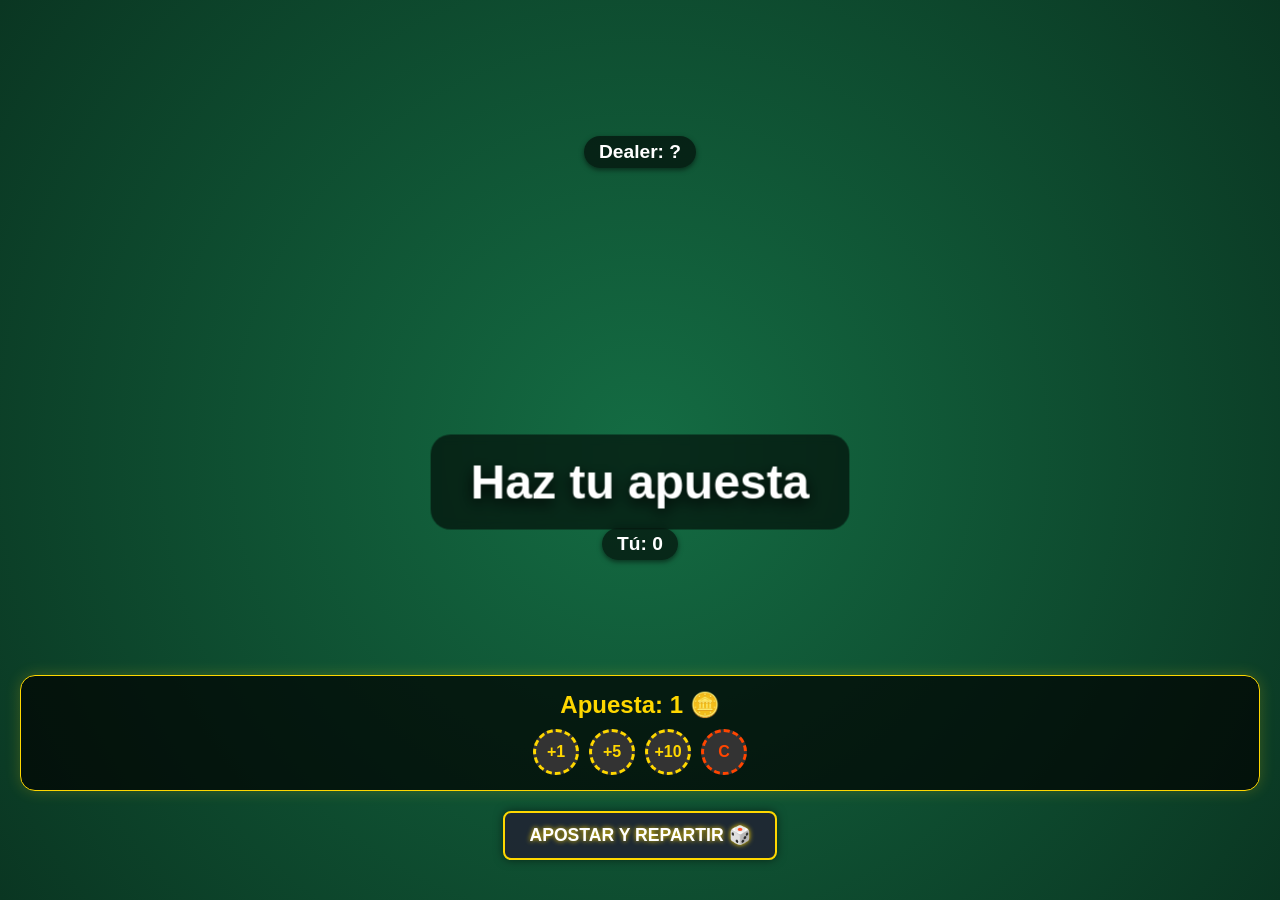
==== commit 62bf2273: "Update blackjack.html" ====
--- a/blackjack.html
+++ b/blackjack.html
@@ -3,17 +3,15 @@
 <head>
 <meta charset="UTF-8">
 <meta name="viewport" content="width=device-width, initial-scale=1.0">
-<title>Shoreline Bluff</title>
+<title>Blackjack Shoreline (Casino)</title>
 <style>
   :root {
     --mesa-bg: #0f5132;
-    --carta-w: 80px;
-    --carta-h: 115px;
-    --borde-radio: 6px;
+    --carta-w: 100px;
+    --carta-h: 140px;
+    --borde-radio: 8px;
     --neon-orange: #ff4500;
     --neon-green: #00ffcc;
-    --neon-blue: #0088ff;
-    --neon-purple: #c300ff;
     --neon-gold: #ffd700;
   }
 
@@ -30,23 +28,54 @@
     flex-direction: column;
     justify-content: space-between;
     overflow: hidden;
-  }
-
-  .zona-bot {
+    position: relative;
+  }
+
+  /* Animaciones */
+  .mesa-temblando { animation: sacudir 0.4s ease-in-out; }
+  @keyframes sacudir {
+    0% { transform: translateX(0); }
+    20% { transform: translateX(-15px) rotate(-1deg); }
+    40% { transform: translateX(15px) rotate(1deg); }
+    60% { transform: translateX(-15px) rotate(-1deg); }
+    80% { transform: translateX(15px) rotate(1deg); }
+    100% { transform: translateX(0); }
+  }
+
+  @keyframes aparecer-carta {
+    0% { top: -60px; opacity: 0; transform: scale(0.8) rotate(10deg); }
+    100% { top: 0; opacity: 1; transform: scale(1) rotate(0deg); }
+  }
+
+  @keyframes flotar-monedas {
+    0% { transform: translateY(0) scale(1); opacity: 1; }
+    100% { transform: translateY(-50px) scale(1.5); opacity: 0; }
+  }
+
+  .zona-juego {
+    flex: 1;
     display: flex;
     flex-direction: column;
     align-items: center;
-    gap: 10px;
+    justify-content: center;
+    gap: 50px;
+  }
+
+  .mano-container {
+    display: flex;
+    flex-direction: column;
+    align-items: center;
+    gap: 15px;
   }
 
   .cartas-area {
     display: flex;
-    gap: -40px; /* Cartas superpuestas */
+    gap: -40px;
     min-height: var(--carta-h);
-    justify-content: center;
   }
 
   .carta {
+    position: relative;
     width: var(--carta-w);
     height: var(--carta-h);
     background-color: white;
@@ -54,79 +83,64 @@
     box-shadow: -2px 5px 10px rgba(0,0,0,0.5);
     background-size: cover;
     background-position: center;
-    transition: transform 0.2s ease, margin 0.2s ease;
+    transition: transform 0.3s ease, margin 0.3s ease;
     margin-left: -50px;
+    animation: aparecer-carta 0.4s cubic-bezier(0.175, 0.885, 0.32, 1.275) forwards;
   }
   
   .carta:first-child { margin-left: 0; }
-  
+  .carta:hover { transform: translateY(-15px) !important; z-index: 20; }
+
   .carta.boca-abajo {
     background-image: repeating-linear-gradient(45deg, #b30000 0, #b30000 5px, #800000 5px, #800000 10px);
   }
-
-  /* Efectos para la mano del jugador */
-  #mano-jugador .carta { cursor: pointer; }
-  #mano-jugador .carta:hover { transform: translateY(-10px); }
-  #mano-jugador .carta.seleccionada {
-    transform: translateY(-20px);
-    box-shadow: 0 0 15px var(--neon-green);
-    border: 2px solid var(--neon-green);
+  .carta.joker-glow { box-shadow: 0 0 20px #c300ff, 0 0 40px #c300ff; }
+
+  .marcador {
+    background: rgba(0,0,0,0.6);
+    padding: 5px 15px;
+    border-radius: 20px;
+    font-weight: bold;
+    font-size: 1.2rem;
     z-index: 10;
-  }
-
-  .zona-central {
-    flex: 1;
+    box-shadow: 0 2px 5px rgba(0,0,0,0.5);
+  }
+
+  /* --- ZONA DE APUESTAS --- */
+  .zona-apuesta {
+    background: rgba(0,0,0,0.7);
+    padding: 15px;
+    border-radius: 15px;
     display: flex;
     flex-direction: column;
     align-items: center;
-    justify-content: center;
-    position: relative;
-  }
-
-  .pila-mesa {
-    width: var(--carta-w);
-    height: var(--carta-h);
-    border: 2px dashed rgba(255,255,255,0.3);
-    border-radius: var(--borde-radio);
-    position: relative;
-    display: flex;
-    justify-content: center;
-    align-items: center;
-  }
-
-  .pila-mesa .carta { position: absolute; margin: 0; }
-
-  .indicador-rango {
-    margin-top: 20px;
-    font-size: 1.5rem;
-    font-weight: 900;
-    text-transform: uppercase;
-    color: var(--neon-blue);
-    text-shadow: 0 0 10px rgba(0, 136, 255, 0.5);
-  }
-
-  .mensaje-accion {
-    margin-top: 10px;
-    font-size: 1.2rem;
-    color: var(--neon-gold);
-    text-align: center;
-    min-height: 1.5em;
-  }
-
-  .controles {
-    display: flex;
-    justify-content: center;
-    gap: 15px;
-    padding-bottom: 20px;
-    z-index: 10;
-    min-height: 50px;
-  }
+    gap: 10px;
+    border: 1px solid var(--neon-gold);
+    box-shadow: 0 0 15px rgba(255, 215, 0, 0.2);
+    margin-bottom: 20px;
+  }
+  
+  .chips-container { display: flex; gap: 10px; }
+  
+  .chip {
+    width: 40px; height: 40px;
+    border-radius: 50%;
+    background: #333; border: 3px dashed var(--neon-gold);
+    color: var(--neon-gold); font-weight: bold;
+    display: flex; justify-content: center; align-items: center;
+    cursor: pointer; transition: all 0.2s;
+  }
+  .chip:hover { transform: scale(1.1); background: var(--neon-gold); color: #000; }
+  
+  .apuesta-display { font-size: 1.5rem; color: var(--neon-gold); font-weight: 900; }
+
+  .controles { display: flex; justify-content: center; gap: 20px; padding-bottom: 20px; z-index: 10; }
 
   button {
     background: rgba(31, 40, 51, 0.95);
     color: #fff;
     border: 2px solid #fff;
-    padding: 10px 20px;
+    padding: 12px 24px;
     font-size: 1.1rem;
     font-weight: 800;
     border-radius: 8px;
@@ -137,21 +151,22 @@
   }
 
   button:hover:not(:disabled) { transform: scale(1.05); }
-  button:disabled { opacity: 0.5; cursor: not-allowed; }
-
-  #btn-jugar { border-color: var(--neon-blue); box-shadow: 0 0 10px rgba(0, 136, 255, 0.4); }
-  #btn-acusar { border-color: var(--neon-orange); box-shadow: 0 0 10px rgba(255, 69, 0, 0.4); }
-  #btn-pasar { border-color: #888; }
-
-  .marcador {
-    background: rgba(0,0,0,0.6);
-    padding: 5px 15px;
-    border-radius: 20px;
-    font-weight: bold;
-    font-size: 1rem;
-  }
-
-  #overlay-resultado {
+  button:disabled { opacity: 0.5; cursor: not-allowed; border-color: #555 !important; box-shadow: none !important; }
+
+  #btn-pedir { border-color: var(--neon-green); text-shadow: 0 0 5px var(--neon-green); }
+  #btn-plantarse { border-color: var(--neon-orange); text-shadow: 0 0 5px var(--neon-orange); }
+  #btn-repartir { border-color: var(--neon-gold); text-shadow: 0 0 5px var(--neon-gold); }
+
+  .btn-animado {
+    animation: pulso-btn 1.5s infinite;
+  }
+  @keyframes pulso-btn {
+    0% { box-shadow: 0 0 10px var(--neon-gold); transform: scale(1); }
+    50% { box-shadow: 0 0 25px var(--neon-gold), 0 0 10px var(--neon-gold) inset; transform: scale(1.05); }
+    100% { box-shadow: 0 0 10px var(--neon-gold); transform: scale(1); }
+  }
+
+  #mensaje-estado {
     position: absolute;
     top: 50%; left: 50%;
     transform: translate(-50%, -50%);
@@ -159,26 +174,19 @@
     font-weight: 900;
     text-shadow: 0 5px 15px rgba(0,0,0,0.9);
     pointer-events: none;
-    opacity: 0;
-    transition: opacity 0.3s ease;
+    opacity: 1;
+    transition: opacity 0.3s ease, transform 0.3s ease;
     z-index: 100;
     text-align: center;
-    background: rgba(0,0,0,0.8);
+    background: rgba(0,0,0,0.6);
     padding: 20px 40px;
-    border-radius: 15px;
+    border-radius: 20px;
     backdrop-filter: blur(5px);
-  }
-
-  /* Animaciones de Economía (iguales a Blackjack) */
-  @keyframes flotar-monedas {
-    0% { transform: translateY(0) scale(1); opacity: 1; }
-    100% { transform: translateY(-50px) scale(1.5); opacity: 0; }
   }
 
   .flotante-dinero {
     position: absolute;
     top: 40%; left: 50%;
-    transform: translateX(-50%);
     font-size: 4rem;
     font-weight: 900;
     pointer-events: none;
@@ -196,25 +204,34 @@
 </head>
 <body>
 
-<h1 id="overlay-resultado"></h1>
-
-<div class="zona-bot">
-  <div class="marcador" id="info-bot">Agente: 0 cartas</div>
-  <div class="cartas-area" id="mano-bot"></div>
+<h1 id="mensaje-estado">Blackjack 21</h1>
+
+<div class="zona-juego" id="mesa-juego">
+  <div class="mano-container">
+    <div class="marcador" id="puntos-dealer">Dealer: ?</div>
+    <div class="cartas-area" id="cartas-dealer"></div>
+  </div>
+
+  <div class="mano-container">
+    <div class="cartas-area" id="cartas-jugador"></div>
+    <div class="marcador" id="puntos-jugador">Tú: 0</div>
+  </div>
 </div>
 
-<div class="zona-central">
-  <div class="pila-mesa" id="pila-centro"></div>
-  <div class="indicador-rango" id="rango-actual">Misión Actual: ?</div>
-  <div class="mensaje-accion" id="mensaje-juego">¡Repartiendo!</div>
+<div class="zona-apuesta" id="panel-apuesta">
+  <div class="apuesta-display">Apuesta: <span id="valor-apuesta">1</span> 🪙</div>
+  <div class="chips-container">
+    <div class="chip" onclick="ajustarApuesta(1)">+1</div>
+    <div class="chip" onclick="ajustarApuesta(5)">+5</div>
+    <div class="chip" onclick="ajustarApuesta(10)">+10</div>
+    <div class="chip" style="border-color: #ff4500; color: #ff4500;" onclick="resetApuesta()">C</div>
+  </div>
 </div>
 
-<div class="controles" id="panel-controles">
-  </div>
-
-<div class="zona-bot">
-  <div class="cartas-area" id="mano-jugador"></div>
-  <div class="marcador" id="info-jugador">Tú: 0 cartas</div>
+<div class="controles">
+  <button id="btn-pedir" onclick="pedirCarta()" style="display:none;">Carta ☝️</button>
+  <button id="btn-plantarse" onclick="plantarse()" style="display:none;">Plantarse ✋</button>
+  <button id="btn-repartir" class="btn-animado" onclick="iniciarJuego()">Apostar y Repartir 🎲</button>
 </div>
 
 <script>
@@ -223,15 +240,30 @@
 
 let mazo = [];
 let manoJugador = [];
-let manoBot = [];
-let pilaMesa = []; 
-let ultimoTiro = []; 
-let rangoExigidoIndice = 0; 
-let turno = 'jugador'; 
-let cartasSeleccionadas = [];
-let juegoTerminado = false;
-
-// --- EFECTOS VISUALES ---
+let manoDealer = [];
+let juegoTerminado = true;
+let apuestaActual = 1;
+
+// === LÓGICA DE APUESTAS ===
+function ajustarApuesta(cantidad) {
+  apuestaActual += cantidad;
+  document.getElementById('valor-apuesta').innerText = apuestaActual;
+}
+
+function resetApuesta() {
+  apuestaActual = 1;
+  document.getElementById('valor-apuesta').innerText = apuestaActual;
+}
+
+function lanzarAnimacionDinero(texto, color) {
+  let div = document.createElement('div');
+  div.className = 'flotante-dinero';
+  div.innerText = texto;
+  div.style.color = color;
+  document.body.appendChild(div);
+  setTimeout(() => div.remove(), 2000);
+}
+
 function lanzarConfeti() {
   const colores = ['#00ffcc', '#ff4500', '#c300ff', '#ffd700', '#ffffff'];
   for (let i = 0; i < 80; i++) {
@@ -246,306 +278,208 @@
   }
 }
 
-function lanzarAnimacionDinero(texto, color) {
-  let div = document.createElement('div');
-  div.className = 'flotante-dinero';
-  div.innerText = texto;
-  div.style.color = color;
-  document.body.appendChild(div);
-  setTimeout(() => div.remove(), 2000);
-}
-// ------------------------
-
+// === MOTOR DEL JUEGO ===
 function crearMazo() {
   mazo = [];
   for (let palo of palos) {
     for (let rango of rangos) {
-      mazo.push({ id: `${rango}_${palo}`, rango: rango, palo: palo, img: `./Naipes/${rango}_${palo}.png` });
+      let valor = parseInt(rango);
+      if (['J', 'Q', 'K'].includes(rango)) valor = 10;
+      if (rango === 'A') valor = 11;
+      mazo.push({ id: `${rango}_${palo}`, img: `./Naipes/${rango}_${palo}.png`, valor: valor, esJoker: false });
     }
   }
+  mazo.push({ id: `1_Joker`, img: `./Naipes/1_Joker.png`, valor: 10, esJoker: true });
+  mazo.push({ id: `2_Joker`, img: `./Naipes/2_Joker.png`, valor: 10, esJoker: true });
+
   for (let i = mazo.length - 1; i > 0; i--) {
     const j = Math.floor(Math.random() * (i + 1));
     [mazo[i], mazo[j]] = [mazo[j], mazo[i]];
   }
 }
 
-// CORRECCIÓN DEL TESTER: Rango Aleatorio
-function avanzarRango() {
-  rangoExigidoIndice = Math.floor(Math.random() * rangos.length);
-}
-
-function repartirInicial() {
-  crearMazo();
-  manoJugador = [];
-  manoBot = [];
-  pilaMesa = [];
-  ultimoTiro = [];
-  juegoTerminado = false;
-  
-  // Asignar misión aleatoria desde el turno 1
-  avanzarRango(); 
-  turno = 'jugador';
-
-  // Repartir 10 cartas a cada uno para agilizar el juego
-  for(let i=0; i<10; i++){
-    manoJugador.push(mazo.pop());
-    manoBot.push(mazo.pop());
-  }
-
-  ordenarMano(manoJugador);
-  actualizarUI();
-  prepararTurnoJugador();
-}
-
-function ordenarMano(mano) {
-  mano.sort((a, b) => rangos.indexOf(a.rango) - rangos.indexOf(b.rango));
-}
-
-function actualizarUI() {
-  // --- Jugador ---
-  const divJugador = document.getElementById('mano-jugador');
+function calcularPuntos(mano) {
+  let total = 0;
+  let ases = 0;
+  for (let carta of mano) {
+    total += carta.valor;
+    if (carta.valor === 11) ases += 1;
+  }
+  while (total > 21 && ases > 0) {
+    total -= 10;
+    ases -= 1;
+  }
+  return total;
+}
+
+function renderizarCartas() {
+  const divJugador = document.getElementById('cartas-jugador');
+  const divDealer = document.getElementById('cartas-dealer');
+  
   divJugador.innerHTML = '';
+  divDealer.innerHTML = '';
+
   manoJugador.forEach((carta, index) => {
     let div = document.createElement('div');
-    div.className = 'carta';
+    div.className = 'carta' + (carta.esJoker ? ' joker-glow' : '');
     div.style.backgroundImage = `url('${carta.img}')`;
-    if(cartasSeleccionadas.includes(index)) div.classList.add('seleccionada');
-    
-    if(turno === 'jugador') {
-        div.onclick = () => alternarSeleccion(index);
-    }
+    div.style.animationDelay = `${index * 0.15}s`;
     divJugador.appendChild(div);
   });
-  document.getElementById('info-jugador').innerText = `Tú: ${manoJugador.length} cartas`;
-
-  // --- Bot ---
-  const divBot = document.getElementById('mano-bot');
-  divBot.innerHTML = '';
-  manoBot.forEach(() => {
+
+  manoDealer.forEach((carta, index) => {
     let div = document.createElement('div');
-    div.className = 'carta boca-abajo';
-    divBot.appendChild(div);
+    div.className = 'carta' + (carta.esJoker && juegoTerminado ? ' joker-glow' : '');
+    
+    if (index === 0 && !juegoTerminado) {
+      div.classList.add('boca-abajo');
+    } else {
+      div.style.backgroundImage = `url('${carta.img}')`;
+    }
+    div.style.animationDelay = `${index * 0.15}s`;
+    divDealer.appendChild(div);
   });
-  document.getElementById('info-bot').innerText = `Agente: ${manoBot.length} cartas`;
-
-  // --- Centro ---
-  const divPila = document.getElementById('pila-centro');
-  divPila.innerHTML = '';
-  if (pilaMesa.length > 0) {
-    let div = document.createElement('div');
-    div.className = 'carta boca-abajo';
-    
-    if(ultimoTiro.length > 0 && turno === 'resolucion') {
-       divPila.innerHTML = ''; 
-       ultimoTiro.forEach((c, i) => {
-           let cd = document.createElement('div');
-           cd.className = 'carta';
-           cd.style.backgroundImage = `url('${c.img}')`;
-           cd.style.transform = `rotate(${(i - ultimoTiro.length/2) * 10}deg)`;
-           divPila.appendChild(cd);
-       });
-    } else {
-       div.innerText = pilaMesa.length; 
-       div.style.display = 'flex'; div.style.alignItems = 'center'; div.style.justifyContent = 'center';
-       div.style.fontSize = '2rem'; div.style.color = '#fff';
-       divPila.appendChild(div);
-    }
-  }
-
-  // CORRECCIÓN DEL TESTER: Texto actualizado
-  document.getElementById('rango-actual').innerText = `Misión Actual: ${rangos[rangoExigidoIndice]}s`;
-}
-
-function alternarSeleccion(index) {
-  if (cartasSeleccionadas.includes(index)) {
-    cartasSeleccionadas = cartasSeleccionadas.filter(i => i !== index);
+
+  document.getElementById('puntos-jugador').innerText = `Tú: ${calcularPuntos(manoJugador)}`;
+  if (juegoTerminado) {
+    document.getElementById('puntos-dealer').innerText = `Dealer: ${calcularPuntos(manoDealer)}`;
   } else {
-    if (cartasSeleccionadas.length < 4) cartasSeleccionadas.push(index);
-  }
-  actualizarUI();
-  document.getElementById('btn-jugar').disabled = cartasSeleccionadas.length === 0;
-}
-
-function mostrarMensajeCentro(texto) {
-  document.getElementById('mensaje-juego').innerText = texto;
-}
-
-function mostrarOverlay(texto, color) {
-  const msg = document.getElementById('overlay-resultado');
+    document.getElementById('puntos-dealer').innerText = `Dealer: ?`; 
+  }
+}
+
+function mostrarMensaje(texto, color) {
+  const msg = document.getElementById('mensaje-estado');
   msg.innerText = texto;
   msg.style.color = color;
   msg.style.opacity = 1;
-  setTimeout(() => msg.style.opacity = 0, 2000);
-}
-
-// === FASES DEL JUEGO ===
-
-function prepararTurnoJugador() {
-  turno = 'jugador';
-  cartasSeleccionadas = [];
-  mostrarMensajeCentro("Tu turno. Selecciona cartas.");
-  
-  const panel = document.getElementById('panel-controles');
-  panel.innerHTML = `<button id="btn-jugar" onclick="jugadorTira()" disabled>Tirar Cartas</button>`;
-  actualizarUI();
-}
-
-function jugadorTira() {
-  if (cartasSeleccionadas.length === 0) return;
-
-  ultimoTiro = [];
-  cartasSeleccionadas.sort((a,b) => b - a); 
-  
-  cartasSeleccionadas.forEach(idx => {
-    let carta = manoJugador.splice(idx, 1)[0];
-    ultimoTiro.push(carta);
-    pilaMesa.push(carta);
-  });
-
-  cartasSeleccionadas = [];
-  actualizarUI();
-  
-  mostrarMensajeCentro(`Tiraste ${ultimoTiro.length} cartas como ${rangos[rangoExigidoIndice]}s.`);
-  document.getElementById('panel-controles').innerHTML = ''; 
-
-  setTimeout(botDecideAcusar, 1500);
-}
-
-function botDecideAcusar() {
-  const rangoRequerido = rangos[rangoExigidoIndice];
-  let sospecha = 15; 
-  
-  let cantidadEnManoBot = manoBot.filter(c => c.rango === rangoRequerido).length;
-  if (ultimoTiro.length + cantidadEnManoBot > 4) {
-      sospecha = 100; 
-  } else if (ultimoTiro.length >= 3) {
-      sospecha += 40; 
-  }
-
-  if (Math.random() * 100 < sospecha) {
-     resolverAcusacion('bot');
+  msg.style.transform = "translate(-50%, -50%) scale(1)";
+}
+
+function iniciarJuego() {
+  // 1. Cobrar la apuesta usando el Banco Central del index.html
+  if (window.parent && window.parent.restarMonedas) {
+      if (!window.parent.restarMonedas(apuestaActual)) {
+          alert("¡Fondos insuficientes! Consigue más monedas en el Dashboard.");
+          return;
+      }
+  }
+
+  // 2. Preparar la mesa
+  document.getElementById('mesa-juego').classList.remove('mesa-temblando');
+  document.getElementById('panel-apuesta').style.display = 'none'; // Ocultar apuestas
+  
+  const msg = document.getElementById('mensaje-estado');
+  msg.style.opacity = 0;
+  msg.style.transform = "translate(-50%, -50%) scale(0.8)";
+  
+  crearMazo();
+  manoJugador = [mazo.pop(), mazo.pop()];
+  manoDealer = [mazo.pop(), mazo.pop()];
+  juegoTerminado = false;
+  
+  // Cambiar botones
+  document.getElementById('btn-repartir').style.display = 'none';
+  document.getElementById('btn-pedir').style.display = 'block';
+  document.getElementById('btn-pedir').disabled = false;
+  document.getElementById('btn-plantarse').style.display = 'block';
+  document.getElementById('btn-plantarse').disabled = false;
+
+  renderizarCartas();
+
+  // Revisar Blackjack natural
+  setTimeout(() => {
+    if (calcularPuntos(manoJugador) === 21) plantarse();
+  }, 600);
+}
+
+function pedirCarta() {
+  if (juegoTerminado) return;
+  manoJugador.push(mazo.pop());
+  renderizarCartas();
+
+  setTimeout(() => {
+    if (calcularPuntos(manoJugador) > 21) {
+      terminarJuego("¡Te pasaste! 💥", "#ff4500", "derrota");
+    } else if (calcularPuntos(manoJugador) === 21) {
+      plantarse();
+    }
+  }, 300);
+}
+
+function plantarse() {
+  if (juegoTerminado) return;
+  juegoTerminado = true;
+  
+  document.getElementById('btn-pedir').disabled = true;
+  document.getElementById('btn-plantarse').disabled = true;
+  
+  let puntosDealer = calcularPuntos(manoDealer);
+  while (puntosDealer < 17) {
+    manoDealer.push(mazo.pop());
+    puntosDealer = calcularPuntos(manoDealer);
+  }
+
+  renderizarCartas();
+  setTimeout(determinarGanador, 500);
+}
+
+function determinarGanador() {
+  let pJugador = calcularPuntos(manoJugador);
+  let pDealer = calcularPuntos(manoDealer);
+
+  if (pDealer > 21) {
+    terminarJuego("Dealer se pasó 🎉", "#00ffcc", "victoria");
+  } else if (pJugador > pDealer) {
+    terminarJuego("¡GANAS! 🏆", "#00ffcc", "victoria");
+  } else if (pJugador < pDealer) {
+    terminarJuego("Dealer gana 💀", "#ff4500", "derrota");
   } else {
-     avanzarRango();
-     verificarVictoria();
-     if(!juegoTerminado) prepararTurnoBot();
-  }
-}
-
-function prepararTurnoBot() {
-  turno = 'bot';
-  mostrarMensajeCentro("El Agente está pensando...");
-  
+    terminarJuego("Empate 🤝", "#ffffff", "empate");
+  }
+}
+
+function terminarJuego(mensaje, color, resultado) {
+  juegoTerminado = true;
+  renderizarCartas();
+  mostrarMensaje(mensaje, color);
+  
+  // Lógica Económica Final
+  if (window.parent && window.parent.agregarMonedas) {
+      if (resultado === "victoria") {
+          let premio = apuestaActual * 2;
+          // Si fue Blackjack natural con 2 cartas, paga 2.5x (Regla de casino real 3:2)
+          if(calcularPuntos(manoJugador) === 21 && manoJugador.length === 2) premio = Math.floor(apuestaActual * 2.5);
+          
+          window.parent.agregarMonedas(premio);
+          lanzarAnimacionDinero(`+${premio} 🪙`, "var(--neon-gold)");
+          lanzarConfeti();
+      } else if (resultado === "empate") {
+          window.parent.agregarMonedas(apuestaActual); // Te devuelve tu dinero
+          lanzarAnimacionDinero(`Devolución`, "#fff");
+      } else {
+          // Derrota
+          document.getElementById('mesa-juego').classList.add('mesa-temblando');
+          lanzarAnimacionDinero(`-${apuestaActual} 🪙`, "var(--neon-orange)");
+      }
+  }
+
+  // Restaurar UI para nueva partida
   setTimeout(() => {
-    const rangoRequerido = rangos[rangoExigidoIndice];
-    let cartasValidas = manoBot.filter(c => c.rango === rangoRequerido);
-    
-    ultimoTiro = [];
-    
-    if (cartasValidas.length > 0) {
-      cartasValidas.forEach(c => {
-        let idx = manoBot.indexOf(c);
-        manoBot.splice(idx, 1);
-        ultimoTiro.push(c);
-        pilaMesa.push(c);
-      });
-    } else {
-      let cantidadMentira = Math.random() > 0.8 ? 2 : 1;
-      cantidadMentira = Math.min(cantidadMentira, manoBot.length);
-      for(let i=0; i<cantidadMentira; i++) {
-         let cartaAzar = manoBot.splice(Math.floor(Math.random() * manoBot.length), 1)[0];
-         ultimoTiro.push(cartaAzar);
-         pilaMesa.push(cartaAzar);
-      }
-    }
-
-    actualizarUI();
-    mostrarMensajeCentro(`El Agente tira ${ultimoTiro.length} cartas como ${rangoRequerido}s.`);
-    
-    const panel = document.getElementById('panel-controles');
-    panel.innerHTML = `
-      <button id="btn-pasar" onclick="jugadorPasa()">Creerle</button>
-      <button id="btn-acusar" onclick="resolverAcusacion('jugador')">¡MENTIROSO!</button>
-    `;
-  }, 1000);
-}
-
-function jugadorPasa() {
-  document.getElementById('panel-controles').innerHTML = '';
-  avanzarRango();
-  verificarVictoria();
-  if(!juegoTerminado) prepararTurnoJugador();
-}
-
-function resolverAcusacion(acusador) {
-  turno = 'resolucion';
-  document.getElementById('panel-controles').innerHTML = '';
-  actualizarUI(); 
-
-  const rangoRequerido = rangos[rangoExigidoIndice];
-  const mintio = ultimoTiro.some(c => c.rango !== rangoRequerido);
-
-  let perdedor;
-  if (acusador === 'bot') {
-     if (mintio) {
-        perdedor = 'jugador';
-        mostrarOverlay("¡Te atraparon!\nTe llevas la pila.", "#ff4500");
-     } else {
-        perdedor = 'bot';
-        mostrarOverlay("¡Dijiste la verdad!\nEl Agente se lleva la pila.", "#00ffcc");
-     }
-  } else {
-     if (mintio) {
-        perdedor = 'bot';
-        mostrarOverlay("¡Lo atrapaste!\nEl Agente mintió.", "#00ffcc");
-     } else {
-        perdedor = 'jugador';
-        mostrarOverlay("Dijo la verdad...\nTe llevas la pila.", "#ff4500");
-     }
-  }
-
-  setTimeout(() => {
-    if (perdedor === 'jugador') {
-      manoJugador.push(...pilaMesa);
-      ordenarMano(manoJugador);
-    } else {
-      manoBot.push(...pilaMesa);
-      ordenarMano(manoBot);
-    }
-    
-    pilaMesa = [];
-    avanzarRango();
-    verificarVictoria();
-    
-    if(!juegoTerminado) {
-       if(perdedor === 'jugador') prepararTurnoBot();
-       else prepararTurnoJugador();
-    }
-  }, 2500);
-}
-
-function verificarVictoria() {
-  if (manoJugador.length === 0) {
-    juegoTerminado = true;
-    mostrarMensajeCentro("");
-    document.getElementById('panel-controles').innerHTML = '<button onclick="repartirInicial()">Volver a Jugar</button>';
-    mostrarOverlay("¡GANASTE!", "#00ffcc");
-    
-    // ECONOMÍA: Entregar premio
-    if (window.parent && window.parent.agregarMonedas) {
-        window.parent.agregarMonedas(2); // Premio por ganar
-        lanzarAnimacionDinero("+2 🪙", "var(--neon-green)");
-    }
-    lanzarConfeti();
-
-  } else if (manoBot.length === 0) {
-    juegoTerminado = true;
-    mostrarMensajeCentro("");
-    document.getElementById('panel-controles').innerHTML = '<button onclick="repartirInicial()">Volver a Jugar</button>';
-    mostrarOverlay("DERROTA", "#ff4500");
-  }
-}
-
-window.onload = repartirInicial;
+      document.getElementById('btn-pedir').style.display = 'none';
+      document.getElementById('btn-plantarse').style.display = 'none';
+      document.getElementById('btn-repartir').style.display = 'block';
+      document.getElementById('panel-apuesta').style.display = 'flex';
+  }, 2000);
+}
+
+window.onload = () => {
+  document.getElementById('btn-pedir').style.display = 'none';
+  document.getElementById('btn-plantarse').style.display = 'none';
+  mostrarMensaje("Haz tu apuesta", "#ffffff");
+  document.getElementById('cartas-jugador').innerHTML = '';
+  document.getElementById('cartas-dealer').innerHTML = '';
+};
 </script>
 </body>
 </html>
